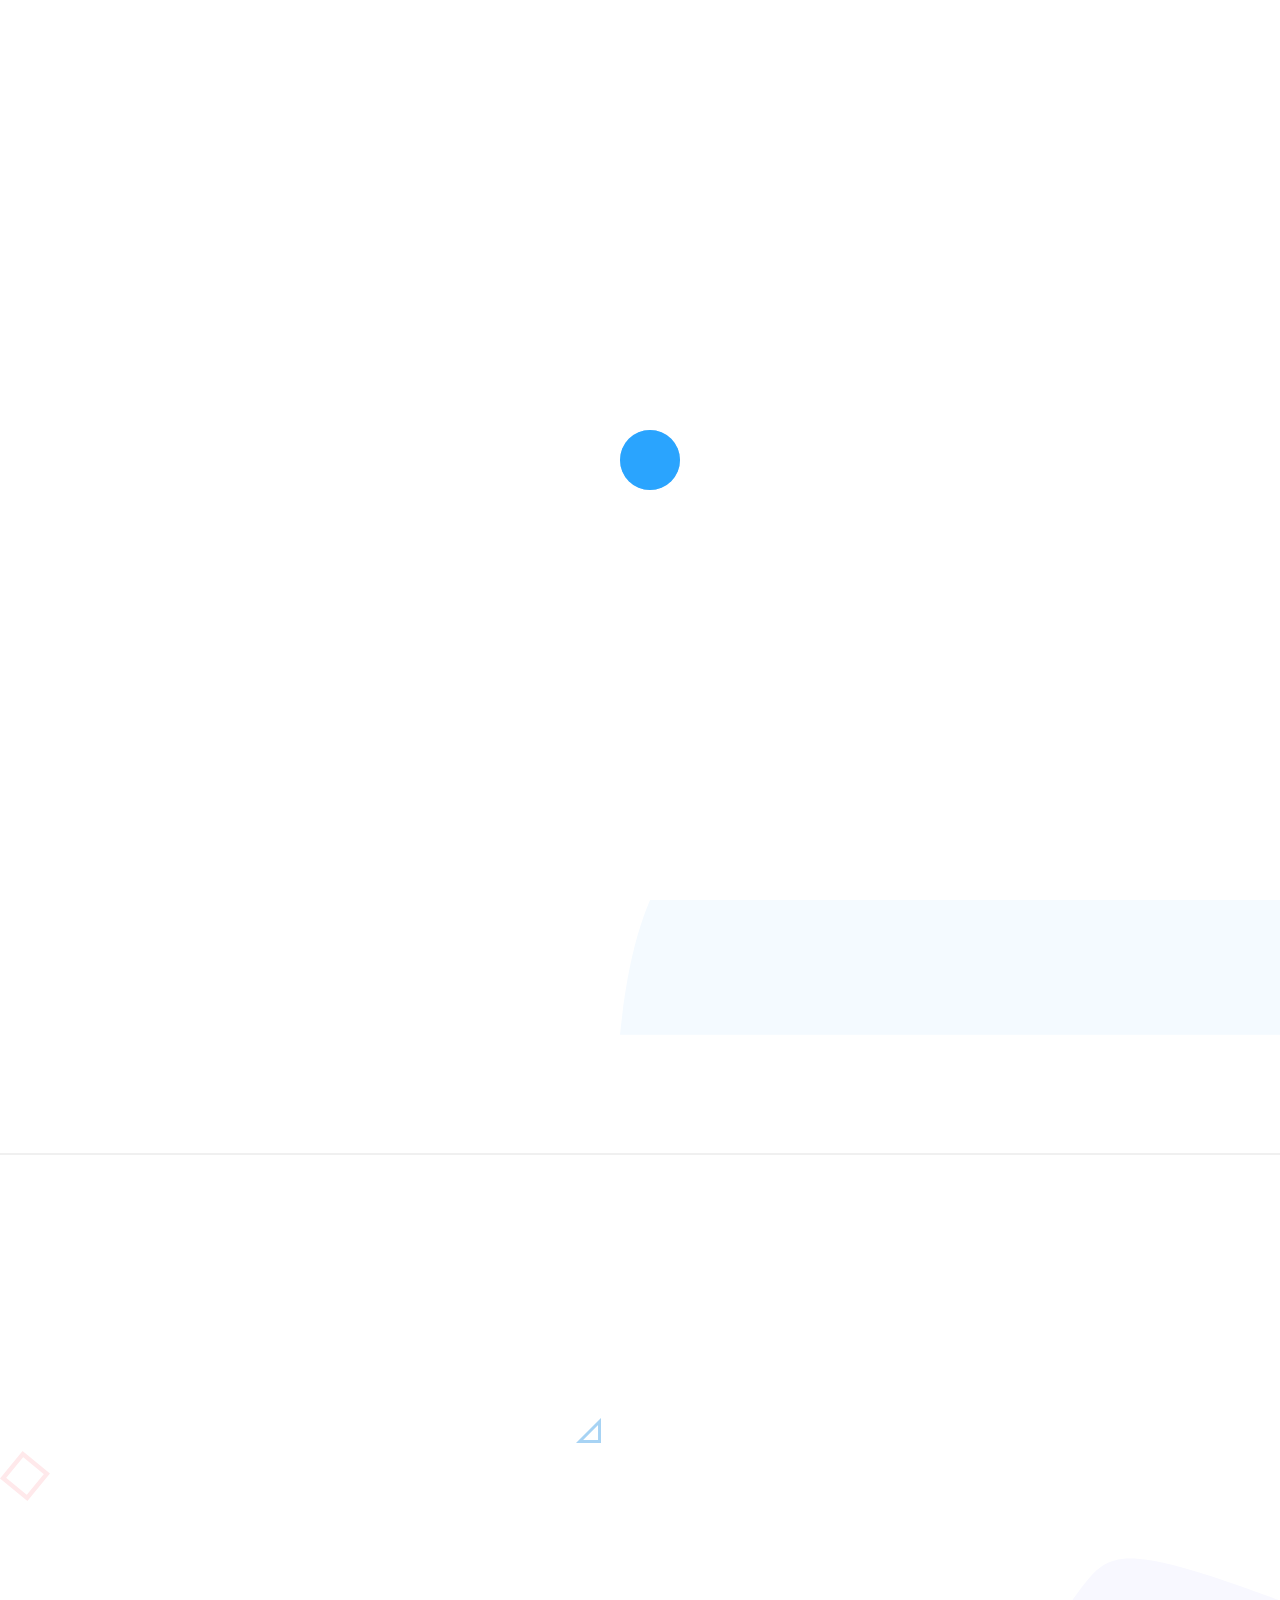
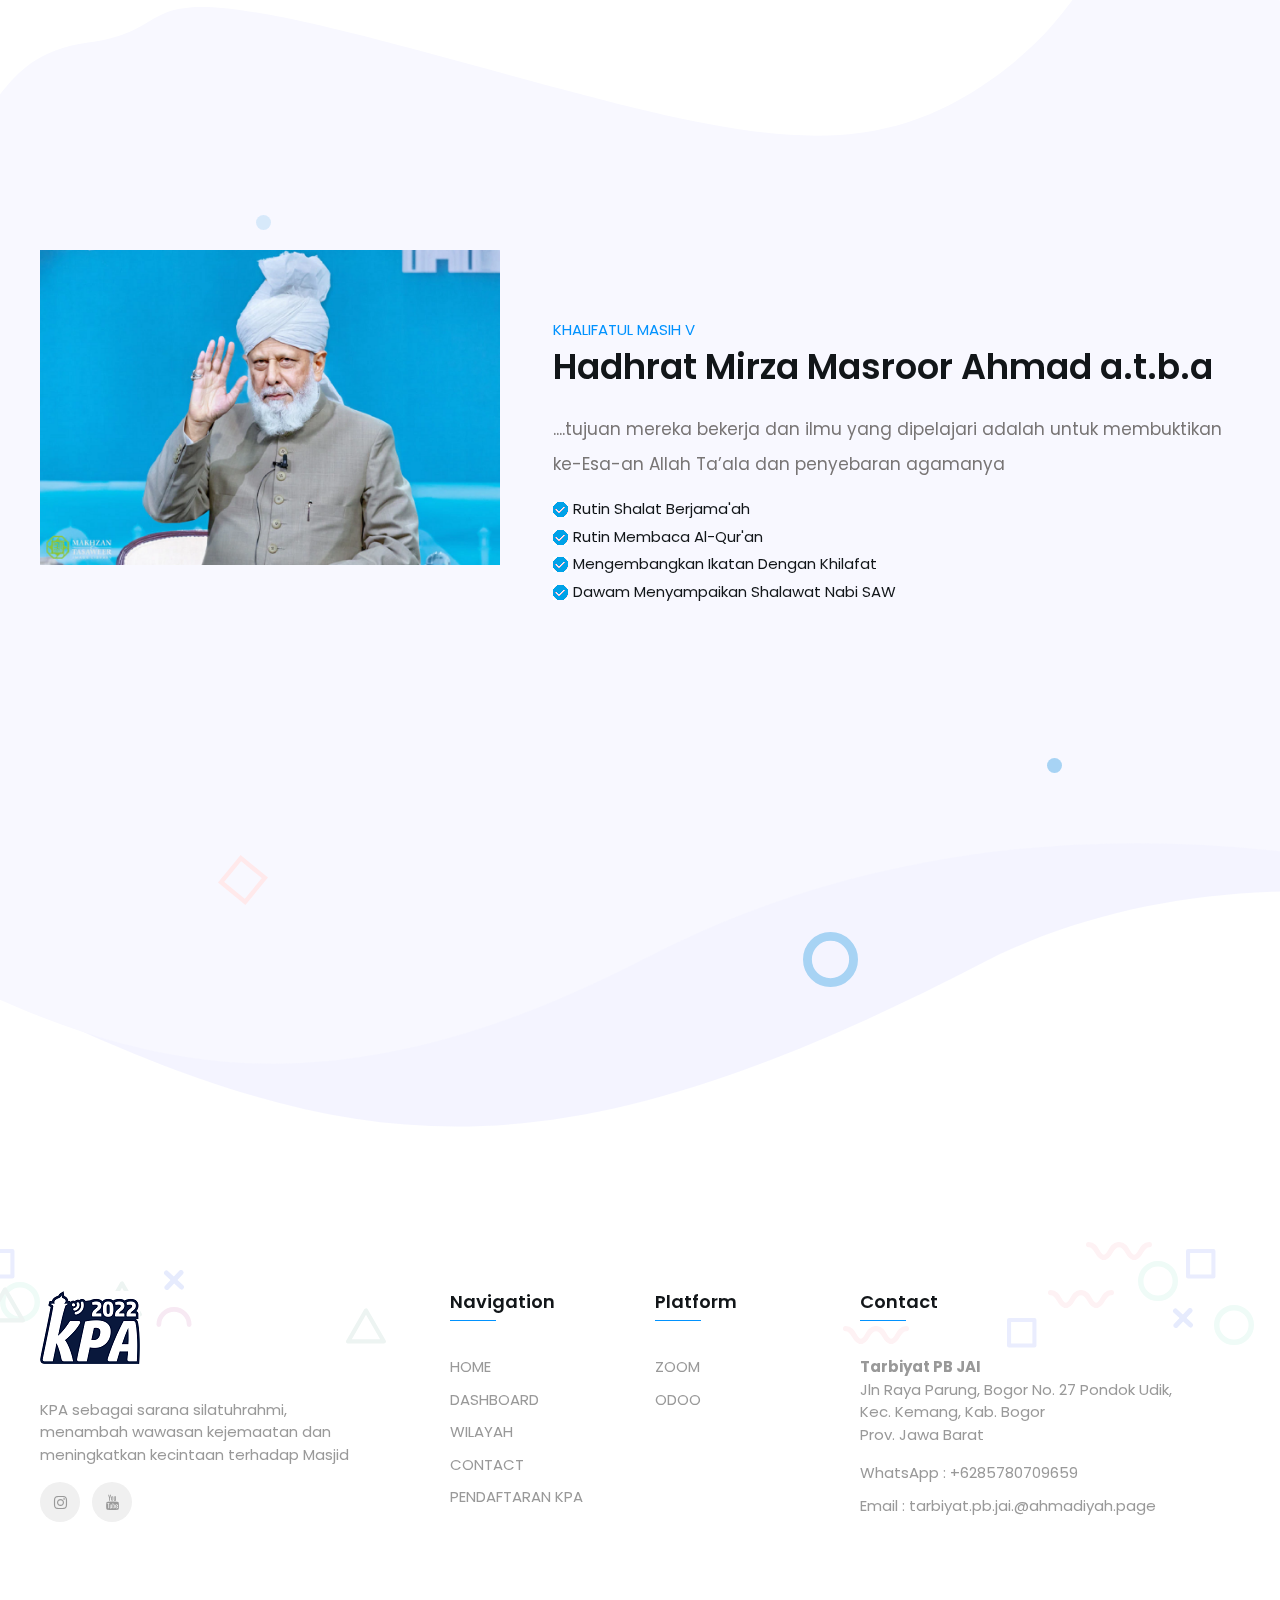
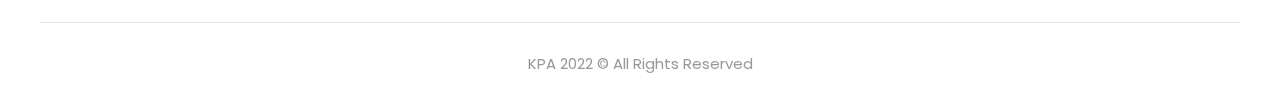
==== index.html @ ee8d492b "fixed icon" ====
<!DOCTYPE html>
<html lang="en">
  <head>
    <title>KPA 2022</title>
    <meta charset="utf-8" />
    <meta
      name="viewport"
      content="width=device-width, initial-scale=1, shrink-to-fit=no"
    />
    <meta name="description" content="" />
    <meta name="keywords" content="" />
    <meta name="author" content="" />
    <meta name="title" content="" />
    <link
      type="image/x-icon"
      href="images/logo kpa/Logo-bg-gelap.png"
      rel="icon"
    />

    <link rel="stylesheet" type="text/css" href="css/font-awesome.min.css" />
    <link rel="stylesheet" href="css/bootstrap.min.css" />
    <link rel="stylesheet" type="text/css" href="css/magnific-popup.css" />
    <link rel="stylesheet" type="text/css" href="css/animate.css" />
    <link rel="stylesheet" type="text/css" href="css/bizord.css" />
  </head>
  <body>
    <!-- Start preloader -->
    <div id="preloader">
      <div class="spinner" id="status">
        <div class="double-bounce1"></div>
        <div class="double-bounce2"></div>
      </div>
    </div>
    <!-- End preloader -->

    <!-- HEADER START -->
    <header class="navbar-info">
      <nav class="navbar navbar-expand-lg navbar-light navbar-me header">
        <div
          class="container-fluid"
          style="margin-left: 2em; margin-right: 2em"
        >
          <a class="navbar-brand" href="index.html"
            ><img src="images/logo kpa/Logo-bg-putih.png" alt="logo"
          /></a>
          <button
            class="navbar-toggler navbar-icon"
            type="button"
            data-toggle="collapse"
            data-target="#navbarNav"
            aria-controls="navbarNav"
            aria-expanded="false"
            aria-label="Toggle navigation"
          >
            <span class="navbar-toggler-icon"></span
            ><span class="navbar-toggler-icon"></span
            ><span class="navbar-toggler-icon"></span
            ><span class="navbar-toggler-icon"></span>
          </button>
          <div
            class="collapse navbar-collapse float-right pt-0 mt-0"
            id="navbarNav"
          >
            <ul class="nav navbar-nav ml-lg-auto mr-lg-0">
              <li class="page-scroll nav-item active">
                <a
                  class="nav-link active fadeinleftbig hidden delay1"
                  data-scroll
                  href="#banner-part"
                  >HOME</a
                >
              </li>
              <li class="nav-item">
                <a
                  class="nav-link fadeinleftbig hidden delay4"
                  href="lomba.html"
                  >DASHBOARD</a
                >
              </li>

              <li class="nav-item">
                <a
                  class="nav-link fadeinleftbig hidden delay3"
                  href="wilayah.html"
                  rel="noopener noreferrer"
                  >WILAYAH</a
                >
              </li>

              <li class="nav-item">
                <a
                  class="nav-link fadeinleftbig hidden delay4"
                  data-scroll
                  href="#footer"
                  >CONTACT</a
                >
              </li>

              <li class="nav-item">
                <a
                  href="https://lp.dcidn.com/kpa"
                  target="_blank"
                  rel="noopener noreferrer"
                  class="quote-btn animall fadeinleftbig"
                  data-effect="mfp-move-horizontal"
                  >DAFTAR KPA</a
                >
              </li>
            </ul>
          </div>
        </div>
      </nav>
    </header>
    <!-- <div class="quote-part mfp-hide" id="quote-popup">
      <div class="container">
        <div class="section-title">
          <span class="section-span">PENDAFTARAN</span>
          <h2 class="text-center head-two">
            Lets create something awesome together
          </h2>
          
        </div>
        <div class="row">
          <div class="col-lg-7">
            <form class="quote-form">
              <div class="row">
                <div class="col-md">
                  <input
                    type="text"
                    class="form-control"
                    placeholder="Name"
                    required
                  />
                </div>
                <div class="col-md">
                  <input
                    type="text"
                    class="form-control"
                    placeholder="Email"
                    required
                  />
                </div>
              </div>
              <div class="row">
                <div class="col-md">
                  <input
                    type="text"
                    class="form-control"
                    placeholder="Subject"
                    required
                  />
                </div>
              </div>
              <div class="form-group">
                <textarea
                  class="form-control"
                  placeholder="Message"
                  rows="4"
                  required
                ></textarea>
              </div>
              <button type="submit" class="quote-contact-btn">SEND</button>
              
            </form>
          </div>
          <div class="col-lg-5">
            <div class="contact-detail-grp position-r">
              <div class="contact-middle">
                <div class="contact-detail">
                  <h3 class="head-three">Give us a call</h3>
                  <a href="tel:+911234567890">+91 123 456 789</a>
                </div>
                <div class="contact-detail">
                  <h3 class="head-three">Send us an email</h3>
                  <a href="#">Hello@bezord.co</a>
                </div>
                <div class="contact-detail social-ac">
                  <h3 class="head-three">Follow us on</h3>
                  <a href="#"><i class="fa fa-facebook ml-0"></i></a>
                  <a href="#"><i class="fa fa-twitter"></i></a>
                  <a href="#"><i class="fa fa-instagram"></i></a>
                  <a href="#"><i class="fa fa-youtube mr-0"></i></a>
                </div>
              </div>
            </div>
          </div>
        </div>
      </div>
    </div> -->
    <!-- END HEADER-->
    <!-- MAIN START-->
    <main class="main">
      <div class="banner-part over-hidden" id="banner-part">
        <div class="banner-bg-left position-a inline">
          <svg
            class="icon-one"
            version="1.1"
            id="Layer_1"
            xmlns="http://www.w3.org/2000/svg"
            xmlns:xlink="http://www.w3.org/1999/xlink"
            x="0px"
            y="0px"
            viewBox="0 0 612 374.47"
            style="enable-background: new 0 0 612 374.47"
            xml:space="preserve"
          >
            <style type="text/css">
              .bl {
                fill-rule: evenodd;
                clip-rule: evenodd;
                fill: #f4faff;
              }
            </style>
            <path
              class="bl"
              d="M0,0v374.47c15.64-24.01,71.03-107.52,307.77-116.59C557.25,248.32,607.47,23.29,612,0H0z"
            />
          </svg>
        </div>
        <div class="banner-bg-right position-a inline">
          <svg
            version="1.1"
            id="Layer_2"
            xmlns="http://www.w3.org/2000/svg"
            xmlns:xlink="http://www.w3.org/1999/xlink"
            x="0px"
            y="0px"
            viewBox="0 -41.246 548 537.821"
            enable-background="new 0 -41.246 548 537.821"
            xml:space="preserve"
          >
            <path
              fill="#F4FAFF"
              d="M548,87.172L547.997-41c0,0-35.497-3-61.733,11.957C460.508-14.36,443.807,0.445,443.807,0.445
					c-5.521,3.332-23.672,30.155-28.238,44.176c-8.505,26.12-0.608,112.381-63.176,125.136c-62.57,12.756-111.775,11.542-133.036,50.42
					c-21.26,38.877-29.159,78.971-29.765,91.121c-0.608,12.149-73.502,9.719-113.598,41.307C36.629,383.621,10.148,399.414,0,496.575
					h548V87.172z"
            />
          </svg>
        </div>
        <div class="section-icons">
          <div class="shape">
            <svg
              class="banner-shape-one position-a inline shape-zoom"
              id="Layer_3"
              data-name="Layer 3"
              xmlns="http://www.w3.org/2000/svg"
              viewBox="0 0 62 62"
            >
              <defs>
                <style>
                  .cls-2 {
                    fill: none;
                    stroke: #a7d3f4;
                    stroke-miterlimit: 10;
                    stroke-width: 10px;
                    fill-rule: evenodd;
                  }
                </style>
              </defs>
              <path
                class="cls-2"
                d="M332,620a26,26,0,1,1-26,26A26,26,0,0,1,332,620Z"
                transform="translate(-301 -615)"
              />
            </svg>
          </div>
          <div class="shape">
            <svg
              class="banner-shape-two position-a inline shape-rotate"
              id="Layer_4"
              data-name="Layer 4"
              xmlns="http://www.w3.org/2000/svg"
              viewBox="0 0 33.83 33.83"
            >
              <defs>
                <style>
                  .cls-3 {
                    fill: #fff;
                    stroke: #a7d3f4;
                    stroke-miterlimit: 10;
                    stroke-width: 4px;
                    fill-rule: evenodd;
                  }
                </style>
              </defs>
              <title></title>
              <path
                class="cls-3"
                d="M895,191v27H868Z"
                transform="translate(-863.17 -186.17)"
              />
            </svg>
          </div>
          <div class="shape">
            <svg
              class="banner-shape-three position-a inline shape-rotate"
              id="Layer_5"
              data-name="Layer 5"
              xmlns="http://www.w3.org/2000/svg"
              viewBox="0 0 56.3 56.3"
            >
              <defs>
                <style>
                  .cls-4 {
                    fill: none;
                    stroke: #a7d3f4;
                    stroke-miterlimit: 10;
                    stroke-width: 5px;
                    fill-rule: evenodd;
                  }
                </style>
              </defs>
              <title>Kpa 2022</title>
              <path
                class="cls-4"
                d="M766.87,597.9l22.23-27,27,22.23-22.23,27Z"
                transform="translate(-763.35 -567.35)"
              />
            </svg>
          </div>
          <div class="shape">
            <svg
              class="banner-shape-four position-a inline rotate3d"
              id="Layer_6"
              data-name="Layer 6"
              xmlns="http://www.w3.org/2000/svg"
              viewBox="0 0 15 15"
            >
              <defs>
                <style>
                  .cls-5 {
                    fill: #a7d3f4;
                    fill-rule: evenodd;
                  }
                </style>
              </defs>
              <title></title>
              <path
                class="cls-5"
                d="M561.5,474a7.5,7.5,0,1,1-7.5,7.5A7.5,7.5,0,0,1,561.5,474Z"
                transform="translate(-554 -474)"
              />
            </svg>
          </div>
        </div>
        <div class="container">
          <div class="row">
            <div class="col-xs-12 col-lg-6 center-content order-2 order-lg-1">
              <div class="banner-content fadeInLeft hidden">
                <p class="banner-heading mb-0">KPA <span>2022</span></p>
                <h1 class="head-one">Selamat Datang</h1>
                <p class="banner-p">
                  KPA sebagai sarana silatuhrahmi, menambah wawasan kejemaatan
                  dan meningkatkan kecintaan terhadap Masjid
                </p>
                <a
                  href="https://learn.kpaonline.id/"
                  target="_blank"
                  rel="noopener noreferrer"
                  class="started-btn animall"
                  >MULAI BELAJAR</a
                >
                <a
                  href="https://docs.google.com/uc?export=download&id=1uJGhJQrY--lljL-UCRKB7dRN2s6oV6HZ"
                  target="_blank"
                  rel="noopener noreferrer"
                  class="started-btn animall"
                  >UNDUH GUIDE BOOK</a
                >
              </div>
            </div>
            <div
              class="col-xs-12 col-lg-6 img-box order-1 order-lg-2 fadeInRight hidden"
            >
              <div class="banner-image text-center">
                <img
                  src="images/banner-img.svg"
                  alt="banner-img"
                  class="position-r"
                />
              </div>
            </div>
          </div>
        </div>
      </div>
      <div class="brand-part">
        <div class="container">
          <div class="row">
            <div class="w-100">
              <div class="brand-slider fadeInDown hidden" id="brand-slider">
                <div class="item">
                  <img src="/images/Icon_Badan/_sitara_2.png" alt="brand-img" />
                </div>
                <div class="item">
                  <img src="images/Icon_Badan/anshar_2.png" alt="brand-img" />
                </div>
                <div class="item">
                  <img src="images/Icon_Badan/logo_LI_2.png" alt="brand-img" />
                </div>
                <div class="item">
                  <img
                    src="images/Icon_Badan/LOGO_MKAI_2.png"
                    alt="brand-img"
                  />
                </div>
                <div class="item">
                  <img
                    src="images/Icon_Badan/Minaratul_Masih_Logo_2.png"
                    alt="brand-img"
                  />
                </div>
              </div>
            </div>
          </div>
        </div>
      </div>
      <div
        class="our-services-part py-120 pt-0-md pb-60-md over-hidden"
        id="our-services-part"
      >
        <div class="our-services-part-inner bg-color-md">
          <div class="service-shape">
            <div class="shape">
              <svg
                class="service-shape-one position-a inline shape-fade"
                id="Layer_7"
                data-name="Layer 7"
                xmlns="http://www.w3.org/2000/svg"
                viewBox="0 0 33.83 33.83"
              >
                <defs>
                  <style>
                    .cls-6 {
                      fill: transparent;
                      stroke: #a7d3f4;
                      stroke-miterlimit: 10;
                      stroke-width: 4px;
                      fill-rule: evenodd;
                    }
                  </style>
                </defs>
                <title></title>
                <path
                  class="cls-6"
                  d="M895,191v27H868Z"
                  transform="translate(-863.17 -186.17)"
                />
              </svg>
            </div>
            <div class="shape">
              <svg
                class="service-shape-two position-a inline shape-rotate"
                id="Layer_8"
                data-name="Layer 8"
                xmlns="http://www.w3.org/2000/svg"
                viewBox="0 0 56.3 56.3"
              >
                <defs>
                  <style>
                    .cls-7 {
                      fill: none;
                      stroke: #a7d3f4;
                      stroke-miterlimit: 10;
                      stroke-width: 5px;
                      fill-rule: evenodd;
                    }
                  </style>
                </defs>
                <title></title>
                <path
                  class="cls-7"
                  d="M766.87,597.9l22.23-27,27,22.23-22.23,27Z"
                  transform="translate(-763.35 -567.35)"
                />
              </svg>
            </div>
            <div class="shape">
              <svg
                class="service-shape-three position-a inline rotate3d"
                id="Layer_9"
                data-name="Layer 9"
                xmlns="http://www.w3.org/2000/svg"
                viewBox="0 0 15 15"
              >
                <defs>
                  <style>
                    .cls-8 {
                      fill: #ffd3d8;
                      fill-rule: evenodd;
                    }
                  </style>
                </defs>
                <title></title>
                <path
                  class="cls-8"
                  d="M561.5,474a7.5,7.5,0,1,1-7.5,7.5A7.5,7.5,0,0,1,561.5,474Z"
                  transform="translate(-554 -474)"
                />
              </svg>
            </div>
            <div class="shape">
              <svg
                class="service-shape-four position-a inline shape-rotate"
                id="Layer_10"
                data-name="Layer 10"
                xmlns="http://www.w3.org/2000/svg"
                viewBox="0 0 56.3 56.3"
              >
                <defs>
                  <style>
                    .cls-7 {
                      fill: none;
                      stroke: #ffe9eb;
                      stroke-miterlimit: 10;
                      stroke-width: 5px;
                      fill-rule: evenodd;
                    }
                  </style>
                </defs>
                <title></title>
                <path
                  class="cls-7"
                  d="M766.87,597.9l22.23-27,27,22.23-22.23,27Z"
                  transform="translate(-763.35 -567.35)"
                />
              </svg>
            </div>
            <div class="shape">
              <svg
                class="service-shape-six position-a inline shape-zoom"
                id="Layer_11"
                data-name="Layer 11"
                xmlns="http://www.w3.org/2000/svg"
                viewBox="0 0 62 62"
              >
                <defs>
                  <style>
                    .cls-2 {
                      fill: none;
                      stroke: #a7d3f4;
                      stroke-miterlimit: 10;
                      stroke-width: 10px;
                      fill-rule: evenodd;
                    }
                  </style>
                </defs>
                <title></title>
                <path
                  class="cls-2"
                  d="M332,620a26,26,0,1,1-26,26A26,26,0,0,1,332,620Z"
                  transform="translate(-301 -615)"
                />
              </svg>
            </div>
            <div class="shape">
              <svg
                class="service-shape-seven position-a inline shape-zoom"
                id="Layer_12"
                data-name="Layer 12"
                xmlns="http://www.w3.org/2000/svg"
                viewBox="0 0 15 15"
              >
                <defs>
                  <style>
                    .cls-8 {
                      fill: #a7d3f4;
                      fill-rule: evenodd;
                    }
                  </style>
                </defs>
                <title></title>
                <path
                  class="cls-8"
                  d="M561.5,474a7.5,7.5,0,1,1-7.5,7.5A7.5,7.5,0,0,1,561.5,474Z"
                  transform="translate(-554 -474)"
                />
              </svg>
            </div>
          </div>
          <div class="container">
            <div class="section-title fadeIn hidden">
              <span class="section-span">KURIKULUM</span>
              <h2 class="head-two">KPA 2022</h2>
            </div>
            <div class="service-detail-grp">
              <div class="row">
                <div class="col-lg-4 col-sm-12 animall fadeInUp hidden delay1">
                  <div class="services-detail">
                    <img src="images/Icon Materi/Akhlak.png" alt="sevice-img" />
                    <h3 class="head-three">Akhlak</h3>
                    <!-- <p>Lorem ipsum dolor sit amet, consectetur</p> -->
                  </div>
                </div>
                <div class="col-lg-4 col-sm-12 animall fadeInUp hidden delay3">
                  <div class="services-detail">
                    <img
                      src="images/Icon Materi/Keilmuan.png"
                      alt="sevice-img"
                    />
                    <h3 class="head-three">Keilmuan</h3>
                    <!-- <p>Lorem ipsum dolor sit amet, consectetur</p> -->
                  </div>
                </div>
                <div class="col-lg-4 col-sm-12 animall fadeInUp hidden delay5">
                  <div class="services-detail">
                    <img src="images/Icon Materi/Nizam.png" alt="sevice-img" />
                    <h3 class="head-three">Nizam</h3>
                    <!-- <p>Lorem ipsum dolor sit amet, consectetur</p> -->
                  </div>
                </div>
                <div class="col-lg-4 col-sm-12 animall fadeInUp hidden delay7">
                  <div class="services-detail">
                    <img
                      src="images/Icon Materi/Pengorbanan.png"
                      alt="sevice-img"
                    />
                    <h3 class="head-three">Pengorbanan</h3>
                    <!-- <p>Lorem ipsum dolor sit amet, consectetur</p> -->
                  </div>
                </div>
                <div class="col-lg-4 col-sm-12 animall fadeInUp hidden delay7">
                  <div class="services-detail">
                    <img src="images/Icon Materi/Quran.png" alt="sevice-img" />
                    <h3 class="head-three">Al-Qur'an</h3>
                    <!-- <p>Lorem ipsum dolor sit amet, consectetur</p> -->
                  </div>
                </div>
                <div class="col-lg-4 col-sm-12 animall fadeInUp hidden delay7">
                  <div class="services-detail">
                    <img src="images/Icon Materi/Sholat.png" alt="sevice-img" />
                    <h3 class="head-three">Shalat</h3>
                    <!-- <p>Lorem ipsum dolor sit amet, consectetur</p> -->
                  </div>
                </div>
              </div>
            </div>
          </div>
        </div>
        <div class="container">
          <div class="row pt-100" id="about-part">
            <div class="col-xs-12 col-lg-5 position-r">
              <div class="aboutus-img-mainpart">
                <div class="aboutus-img">
                  <img
                    src="images/huzur.png"
                    alt="image-Hudhur-ATBA"
                    class="about-bg d-lg-block d-xl-block"
                  />
                </div>
                <div class="about-pink-shape fadeInDown hidden">
                  <svg
                    class="service-shape-five inline"
                    version="1.1"
                    id="Layer_13"
                    xmlns="http://www.w3.org/2000/svg"
                    xmlns:xlink="http://www.w3.org/1999/xlink"
                    x="0px"
                    y="0px"
                    viewBox="0 0 416.56 489.99"
                    style="enable-background: new 0 0 416.56 489.99"
                    xml:space="preserve"
                  >
                    <style type="text/css">
                      .ab2 {
                        fill-rule: evenodd;
                        clip-rule: evenodd;
                        fill: #a7d3f4;
                      }
                    </style>
                    <path
                      class="ab2"
                      d="M265.26,14.85c99.22,56.79,190.61,285.01,133.82,384.23c-56.79,99.22-195.65,115.01-294.87,58.22
								C4.99,400.5-29.41,274.03,27.38,174.81S166.04-41.94,265.26,14.85z"
                    />
                  </svg>
                </div>
              </div>
            </div>
            <div class="col-xs-12 col-lg-7 pt-85">
              <div class="section-title pb-3 text-left">
                <span class="section-span">KHALIFATUL MASIH V</span>
                <h2 class="head-two">Hadhrat Mirza Masroor Ahmad a.t.b.a</h2>
              </div>
              <div class="aboutus-detail">
                <p>
                  ....tujuan mereka bekerja dan ilmu yang dipelajari adalah
                  untuk membuktikan ke-Esa-an Allah Ta’ala dan penyebaran
                  agamanya
                </p>
                <ul>
                  <li>Rutin Shalat Berjama'ah</li>
                  <li>Rutin Membaca Al-Qur'an</li>
                  <li>Mengembangkan Ikatan Dengan Khilafat</li>
                  <li>Dawam Menyampaikan Shalawat Nabi SAW</li>
                </ul>
              </div>
            </div>
          </div>

          <div class="container">
            <div class="section-title fadeIn hidden" style="margin-top: 5rem">
              <span class="section-span info-span">KURIKULUM</span>
              <h2 class="head-two">KPA 2022</h2>
            </div>
            <div class="service-detail-grp">
              <div class="container">
                <div class="row">
                  <div
                    class="col-lg-4 col-md-6 pusat-info-txt animall fadeInUp hidden delay1"
                  >
                    <!-- <img src="images/Icon Materi/Akhlak.png" alt="sevice-img" />
                    <h3 class="head-three">Akhlak</h3> -->
                    <h5>Pendaftaran</h5>
                    <button
                      class="btn btn-primary"
                      style="border: none; margin-top: 2rem; width: 100%"
                    >
                      <a target="_blank" href="#" style="color: #fff !important"
                        >Peserta</a
                      >
                    </button>
                  </div>
                  <div
                    class="col-lg-4 col-md-6 pusat-info-txt animall fadeInUp hidden delay1"
                  >
                    <!-- <img src="images/Icon Materi/Akhlak.png" alt="sevice-img" />
                    <h3 class="head-three">Akhlak</h3> -->
                    <h5>Program & Resource</h5>
                    <button
                      class="btn btn-primary"
                      style="border: none; margin-top: 2rem; width: 100%"
                    >
                      <a target="_blank" href="#" style="color: #fff !important"
                        >Resources</a
                      >
                    </button>
                    <button
                      class="btn btn-primary"
                      style="border: none; margin-top: 1rem; width: 100%"
                    >
                      <a target="_blank" href="#" style="color: #fff !important"
                        >Petunjuk Umum</a
                      >
                    </button>
                    <button
                      class="btn btn-primary"
                      style="border: none; margin-top: 1rem; width: 100%"
                    >
                      <a target="_blank" href="#" style="color: #fff !important"
                        >Rundown Acara</a
                      >
                    </button>
                  </div>
                  <div
                    class="col-lg-4 col-md-6 pusat-info-txt animall fadeInUp hidden delay1"
                  >
                    <!-- <img src="images/Icon Materi/Akhlak.png" alt="sevice-img" />
                    <h3 class="head-three">Akhlak</h3> -->
                    <h5>Official</h5>
                    <button
                      class="btn btn-primary"
                      style="border: none; margin-top: 2rem; width: 100%"
                    >
                      <a target="_blank" href="#" style="color: #fff !important"
                        >Website</a
                      >
                    </button>
                    <button
                      class="btn btn-primary"
                      style="border: none; margin-top: 1rem; width: 100%"
                    >
                      <a target="_blank" href="#" style="color: #fff !important"
                        >YouTube</a
                      >
                    </button>

                    <button
                      class="btn btn-primary"
                      style="border: none; margin-top: 1rem; width: 100%"
                    >
                      <a target="_blank" href="#" style="color: #fff !important"
                        >Instagram</a
                      >
                    </button>
                  </div>
                </div>
              </div>
            </div>
          </div>
        </div>
      </div>
      <div
        class="pricing-plan-part bg-color-md position-r pb-150 over-hidden"
        id="price-part"
      >
        <div class="price-bg">
          <svg
            class="d-none-md price-plan-bg position-a inline"
            version="1.1"
            id="Layer_29"
            xmlns="http://www.w3.org/2000/svg"
            xmlns:xlink="http://www.w3.org/1999/xlink"
            x="0px"
            y="0px"
            viewBox="0 0 1053.94 1117.15"
            style="enable-background: new 0 0 1053.94 1117.15"
            xml:space="preserve"
          >
            <style type="text/css">
              .st0 {
                fill-rule: evenodd;
                clip-rule: evenodd;
                fill: #f7f7fb;
              }
            </style>
            <path
              class="st0"
              d="M532.59,330.22C476.18,251.01,139.35,8.79,0,0.24v1116.28c207.9,13.88,956.06-209.34,1042.38-260.28 C1139.37,799.01,595.58,418.65,532.59,330.22z"
            />
          </svg>
        </div>
        <div class="bg-shape">
          <svg
            class="price-shape1 position-a inline shape-rotate"
            version="1.1"
            id="Layer_30"
            xmlns="http://www.w3.org/2000/svg"
            xmlns:xlink="http://www.w3.org/1999/xlink"
            x="0px"
            y="0px"
            viewBox="0 0 36.65 36.65"
            style="enable-background: new 0 0 36.65 36.65"
            xml:space="preserve"
          >
            <style type="text/css">
              .p2 {
                fill: transparent;
                stroke: #eaedfe;
                stroke-width: 5;
                stroke-linecap: round;
                stroke-linejoin: round;
                stroke-miterlimit: 10;
              }
            </style>
            <rect x="2.5" y="2.5" class="p2" width="31" height="31" />
          </svg>
          <svg
            class="price-shape2 position-a inline"
            version="1.1"
            id="Layer_31"
            xmlns="http://www.w3.org/2000/svg"
            xmlns:xlink="http://www.w3.org/1999/xlink"
            x="0px"
            y="0px"
            viewBox="0 0 36.83 36.83"
            style="enable-background: new 0 0 36.83 36.83"
            xml:space="preserve"
          >
            <style type="text/css">
              .p3 {
                fill: none;
                stroke: #e9f4f7;
                stroke-width: 5;
                stroke-linecap: round;
                stroke-linejoin: round;
                stroke-miterlimit: 10;
              }
            </style>
            <path
              class="p3"
              d="M34.33,18.41c0,8.79-7.12,15.91-15.91,15.91S2.5,27.2,2.5,18.41C2.5,9.62,9.63,2.5,18.41,2.5S34.33,9.62,34.33,18.41z"
            />
          </svg>
          <svg
            class="price-shape3 position-a inline shape-fade"
            version="1.1"
            id="Layer_32"
            xmlns="http://www.w3.org/2000/svg"
            xmlns:xlink="http://www.w3.org/1999/xlink"
            x="0px"
            y="0px"
            viewBox="0 0 46.95 41.35"
            style="enable-background: new 0 0 46.95 41.35"
            xml:space="preserve"
          >
            <style type="text/css">
              .w5 {
                fill: none;
                stroke: #edf4f2;
                stroke-width: 5;
                stroke-linecap: round;
                stroke-linejoin: round;
                stroke-miterlimit: 10;
              }
            </style>
            <polygon
              class="w5"
              points="33.95,20.66 23.45,2.5 12.98,20.67 2.5,38.85 23.47,38.83 44.45,38.82 "
            />
          </svg>
          <svg
            class="price-shape4 position-a inline shape-fade"
            version="1.1"
            id="Layer_33"
            xmlns="http://www.w3.org/2000/svg"
            xmlns:xlink="http://www.w3.org/1999/xlink"
            x="0px"
            y="0px"
            viewBox="0 0 46.95 41.35"
            style="enable-background: new 0 0 46.95 41.35"
            xml:space="preserve"
          >
            <style type="text/css">
              .w5 {
                fill: none;
                stroke: #edf4f2;
                stroke-width: 5;
                stroke-linecap: round;
                stroke-linejoin: round;
                stroke-miterlimit: 10;
              }
            </style>
            <polygon
              class="w5"
              points="33.95,20.66 23.45,2.5 12.98,20.67 2.5,38.85 23.47,38.83 44.45,38.82 "
            />
          </svg>
          <svg
            class="price-shape5 position-a inline shape-rotate"
            version="1.1"
            id="Layer_34"
            xmlns="http://www.w3.org/2000/svg"
            xmlns:xlink="http://www.w3.org/1999/xlink"
            x="0px"
            y="0px"
            viewBox="0 0 36.68 20.91"
            style="enable-background: new 0 0 36.68 20.91"
            xml:space="preserve"
          >
            <style type="text/css">
              .w6 {
                fill: none;
                stroke: #f7e9f3;
                stroke-width: 5;
                stroke-linecap: round;
                stroke-linejoin: round;
                stroke-miterlimit: 10;
              }
            </style>
            <path
              class="w6"
              d="M2.5,18.41C2.5,9.62,9.59,2.5,18.34,2.5c8.75,0,15.84,7.12,15.84,15.91"
            />
          </svg>
          <svg
            class="price-shape6 position-a inline shape-rotate"
            version="1.1"
            id="Layer_35"
            xmlns="http://www.w3.org/2000/svg"
            xmlns:xlink="http://www.w3.org/1999/xlink"
            x="0px"
            y="0px"
            viewBox="0 0 20.25 20.25"
            style="enable-background: new 0 0 20.25 20.25"
            xml:space="preserve"
          >
            <style type="text/css">
              .w3 {
                fill: #ebf0fd;
                stroke: #e6ebfd;
                stroke-width: 5;
                stroke-linecap: round;
                stroke-linejoin: round;
                stroke-miterlimit: 10;
              }
            </style>
            <g>
              <line class="w3" x1="17.75" y1="17.28" x2="2.5" y2="2.97" />
              <line class="w3" x1="2.97" y1="17.75" x2="17.28" y2="2.5" />
            </g>
          </svg>
          <svg
            class="price-shape7 position-a inline shape-rotate"
            version="1.1"
            id="Layer_36"
            xmlns="http://www.w3.org/2000/svg"
            xmlns:xlink="http://www.w3.org/1999/xlink"
            x="0px"
            y="0px"
            viewBox="0 0 46.95 41.35"
            style="enable-background: new 0 0 46.95 41.35"
            xml:space="preserve"
          >
            <style type="text/css">
              .w5 {
                fill: none;
                stroke: #edf4f2;
                stroke-width: 5;
                stroke-linecap: round;
                stroke-linejoin: round;
                stroke-miterlimit: 10;
              }
            </style>
            <polygon
              class="w5"
              points="33.95,20.66 23.45,2.5 12.98,20.67 2.5,38.85 23.47,38.83 44.45,38.82 "
            />
          </svg>
          <svg
            class="price-shape8 position-a inline shape-fade"
            version="1.1"
            id="Layer_37"
            xmlns="http://www.w3.org/2000/svg"
            xmlns:xlink="http://www.w3.org/1999/xlink"
            x="0px"
            y="0px"
            viewBox="0 0 63.14 17.25"
            style="enable-background: new 0 0 63.14 17.25"
            xml:space="preserve"
          >
            <style type="text/css">
              .w4 {
                fill: none;
                stroke: #fef2f4;
                stroke-width: 5;
                stroke-linecap: round;
                stroke-linejoin: round;
                stroke-miterlimit: 10;
              }
            </style>
            <g>
              <path class="w4" d="M17.04,14.75C10.13,14.75,11.32,2.5,2.5,2.5" />
              <path
                class="w4"
                d="M46.11,14.75c-6.91,0-5.72-12.25-14.54-12.25"
              />
              <path class="w4" d="M17.04,14.75c6.91,0,5.72-12.25,14.54-12.25" />
              <path class="w4" d="M60.64,2.5" />
              <path class="w4" d="M46.11,14.75c6.91,0,5.72-12.25,14.54-12.25" />
            </g>
          </svg>
          <svg
            class="price-shape9 position-a inline shape-rotate"
            version="1.1"
            id="Layer_38"
            xmlns="http://www.w3.org/2000/svg"
            xmlns:xlink="http://www.w3.org/1999/xlink"
            x="0px"
            y="0px"
            viewBox="0 0 36.65 36.65"
            style="enable-background: new 0 0 36.65 36.65"
            xml:space="preserve"
          >
            <style type="text/css">
              .p2 {
                fill: transparent;
                stroke: #eaedfe;
                stroke-width: 5;
                stroke-linecap: round;
                stroke-linejoin: round;
                stroke-miterlimit: 10;
              }
            </style>
            <rect x="2.5" y="2.5" class="p2" width="31" height="31" />
          </svg>
          <svg
            class="price-shape10 position-a inline shape-fade"
            version="1.1"
            id="Layer_39"
            xmlns="http://www.w3.org/2000/svg"
            xmlns:xlink="http://www.w3.org/1999/xlink"
            x="0px"
            y="0px"
            viewBox="0 0 63.14 17.25"
            style="enable-background: new 0 0 63.14 17.25"
            xml:space="preserve"
          >
            <style type="text/css">
              .w4 {
                fill: none;
                stroke: #fef2f4;
                stroke-width: 5;
                stroke-linecap: round;
                stroke-linejoin: round;
                stroke-miterlimit: 10;
              }
            </style>
            <g>
              <path class="w4" d="M17.04,14.75C10.13,14.75,11.32,2.5,2.5,2.5" />
              <path
                class="w4"
                d="M46.11,14.75c-6.91,0-5.72-12.25-14.54-12.25"
              />
              <path class="w4" d="M17.04,14.75c6.91,0,5.72-12.25,14.54-12.25" />
              <path class="w4" d="M60.64,2.5" />
              <path class="w4" d="M46.11,14.75c6.91,0,5.72-12.25,14.54-12.25" />
            </g>
          </svg>
          <svg
            class="price-shape11 position-a inline shape-zoom"
            version="1.1"
            id="Layer_40"
            xmlns="http://www.w3.org/2000/svg"
            xmlns:xlink="http://www.w3.org/1999/xlink"
            x="0px"
            y="0px"
            viewBox="0 0 36.83 36.83"
            style="enable-background: new 0 0 36.83 36.83"
            xml:space="preserve"
          >
            <style type="text/css">
              .p3 {
                fill: none;
                stroke: #effbf7;
                stroke-width: 5;
                stroke-linecap: round;
                stroke-linejoin: round;
                stroke-miterlimit: 10;
              }
            </style>
            <path
              class="p3"
              d="M34.33,18.41c0,8.79-7.12,15.91-15.91,15.91S2.5,27.2,2.5,18.41C2.5,9.62,9.63,2.5,18.41,2.5S34.33,9.62,34.33,18.41z"
            />
          </svg>
          <svg
            class="price-shape12 position-a inline shape-fade"
            version="1.1"
            id="Layer_41"
            xmlns="http://www.w3.org/2000/svg"
            xmlns:xlink="http://www.w3.org/1999/xlink"
            x="0px"
            y="0px"
            viewBox="0 0 63.14 17.25"
            style="enable-background: new 0 0 63.14 17.25"
            xml:space="preserve"
          >
            <style type="text/css">
              .w4 {
                fill: none;
                stroke: #fef2f4;
                stroke-width: 5;
                stroke-linecap: round;
                stroke-linejoin: round;
                stroke-miterlimit: 10;
              }
            </style>
            <g>
              <path class="w4" d="M17.04,14.75C10.13,14.75,11.32,2.5,2.5,2.5" />
              <path
                class="w4"
                d="M46.11,14.75c-6.91,0-5.72-12.25-14.54-12.25"
              />
              <path class="w4" d="M17.04,14.75c6.91,0,5.72-12.25,14.54-12.25" />
              <path class="w4" d="M60.64,2.5" />
              <path class="w4" d="M46.11,14.75c6.91,0,5.72-12.25,14.54-12.25" />
            </g>
          </svg>
          <svg
            class="price-shape13 position-a inline shape-rotate"
            version="1.1"
            id="Layer_42"
            xmlns="http://www.w3.org/2000/svg"
            xmlns:xlink="http://www.w3.org/1999/xlink"
            x="0px"
            y="0px"
            viewBox="0 0 36.65 36.65"
            style="enable-background: new 0 0 36.65 36.65"
            xml:space="preserve"
          >
            <style type="text/css">
              .p2 {
                fill: transparent;
                stroke: #eaedfe;
                stroke-width: 5;
                stroke-linecap: round;
                stroke-linejoin: round;
                stroke-miterlimit: 10;
              }
            </style>
            <rect x="2.5" y="2.5" class="p2" width="31" height="31" />
          </svg>
          <svg
            class="price-shape14 position-a inline shape-rotate"
            version="1.1"
            id="Layer_43"
            xmlns="http://www.w3.org/2000/svg"
            xmlns:xlink="http://www.w3.org/1999/xlink"
            x="0px"
            y="0px"
            viewBox="0 0 20.25 20.25"
            style="enable-background: new 0 0 20.25 20.25"
            xml:space="preserve"
          >
            <style type="text/css">
              .w3 {
                fill: #ebf0fd;
                stroke: #e6ebfd;
                stroke-width: 5;
                stroke-linecap: round;
                stroke-linejoin: round;
                stroke-miterlimit: 10;
              }
            </style>
            <g>
              <line class="w3" x1="17.75" y1="17.28" x2="2.5" y2="2.97" />
              <line class="w3" x1="2.97" y1="17.75" x2="17.28" y2="2.5" />
            </g>
          </svg>
          <svg
            class="price-shape15 position-a inline shape-zoom"
            version="1.1"
            id="Layer_44"
            xmlns="http://www.w3.org/2000/svg"
            xmlns:xlink="http://www.w3.org/1999/xlink"
            x="0px"
            y="0px"
            viewBox="0 0 36.83 36.83"
            style="enable-background: new 0 0 36.83 36.83"
            xml:space="preserve"
          >
            <style type="text/css">
              .p3 {
                fill: none;
                stroke: #effbf7;
                stroke-width: 5;
                stroke-linecap: round;
                stroke-linejoin: round;
                stroke-miterlimit: 10;
              }
            </style>
            <path
              class="p3"
              d="M34.33,18.41c0,8.79-7.12,15.91-15.91,15.91S2.5,27.2,2.5,18.41C2.5,9.62,9.63,2.5,18.41,2.5S34.33,9.62,34.33,18.41z"
            />
          </svg>
        </div>
        <!-- <div class="section-title fadeIn hidden pt-100 pt-0-md">
          <span class="section-span">SADR</span>
          <h2 class="head-two">BADAN BADAN</h2>
        </div>
        <div class="container">
          <div class="col-lg-12">
            <div class="row" id="about-part">
              <div class="col-lg-6 col-lg-6">
                <div class="item">
                  <div class="news-img img-box">
                    <img src="images/what-we-img.png" alt="news-img" />
                    <h5 style="text-align: center; margin-top: 10px">
                      Gunawan Wardi
                    </h5>
                  </div>
                </div>
              </div>
              <div class="col-lg-6 col-lg-6">
                <div class="item">
                  <div class="news-img img-box">
                    <img
                      src="images/Foto Sadr Badan/Pak_MKAI.png"
                      alt="news-img"
                    />
                    <h5 style="text-align: center; margin-top: 10px">
                      Mubarak Ahmad Kamil
                    </h5>
                  </div>
                </div>
              </div>
            </div>
          </div>
        </div> -->
      </div>

      <!-- <div class="news-part position-r pt-60-md" id="news-part">
        <div class="news-shape">
          <svg
            class="d-none-md news-bg-shape position-a inline fadeInUp hidden"
            version="1.1"
            id="Layer_45"
            xmlns="http://www.w3.org/2000/svg"
            xmlns:xlink="http://www.w3.org/1999/xlink"
            x="0px"
            y="0px"
            viewBox="0 0 564.38 544.13"
            style="enable-background: new 0 0 564.38 544.13"
            xml:space="preserve"
          >
            <style type="text/css">
              .n1 {
                fill-rule: evenodd;
                clip-rule: evenodd;
                fill: #f7f7fe;
              }
            </style>
            <path
              class="n1"
              d="M14.55,51.87c72.93-120.65,414.13-1.15,514.7,59.73c100.57,60.88-39.41,144.69-112.34,265.34s-54.27,208.2-154.84,147.32C161.49,463.38-58.38,172.52,14.55,51.87z"
            />
          </svg>
        </div>
        <div class="container">
          <div class="row">
            <div class="col-xs-12 col-lg-5">
              <div class="section-title text-left">
                <span class="section-span">LATEST NEWS</span>
                <h2 class="head-two">Today We bring News</h2>
                <p class="news-p">
                  Lorem ipsum dolor sit amet, consectetuer adipiscing elit, sed
                  diam nonummy nibh euismod Lorem ipsum Lorem ipsum dolor sit
                  amet, hendrerit omittantur mel, es vidit eu lorem animal
                  iracundia. Ius te altera essent incorrupte.
                </p>
                <a href="blog.html" class="all-blog-link"
                  >View All Blogs <i class="fa fa-angle-double-right"></i
                ></a>
              </div>
            </div>
            <div class="col-xs-12 col-lg-7 pb-0-md">
              <div class="news-slider" id="news-slider">
                <div class="item">
                  <div class="news-img img-box">
                    <a href="blog-detail.html"
                      ><img src="images/news-img1.jpg" alt="news-img"
                    /></a>
                  </div>
                  <div class="news-data">
                    <p class="name-date">
                      John Doe&nbsp;&nbsp;&nbsp;&nbsp;|&nbsp;&nbsp;&nbsp;28 Oct
                      2019
                    </p>
                    <a href="blog-detail.html"
                      ><h3 class="head-three">
                        Expenses as material br insisted building
                      </h3></a
                    >
                    <a href="blog-detail.html">Read More</a>
                  </div>
                </div>
                <div class="item">
                  <div class="news-img img-box">
                    <a href="blog-detail.html"
                      ><img src="images/news-img2.jpg" alt="news-img"
                    /></a>
                  </div>
                  <div class="news-data">
                    <p class="name-date">
                      John Doe&nbsp;&nbsp;&nbsp;&nbsp;|&nbsp;&nbsp;&nbsp;20 Oct
                      2019
                    </p>
                    <a href="blog-detail.html"
                      ><h3 class="head-three">
                        Aenean varius purus mauris, et tristique nibh
                      </h3></a
                    >
                    <a href="blog-detail.html">Read More</a>
                  </div>
                </div>
              </div>
            </div>
          </div>
        </div>
      </div> -->
      <!-- <div class="contactus-part bg-color-md pt-100" id="contact-part">
        <div class="section-title">
          <span class="section-span">CONTACT US</span>
          <h2 class="head-two">Lets create something awesome together</h2>
        </div>
        <div class="container">
          <div class="row">
            <div class="col-12 col-md-6">
              <div class="img-box">
                <img
                  src="images/contact-img.svg"
                  class="contanim"
                  alt="contact-img"
                />
              </div>
            </div>
            <div class="col-12 col-md-6">
              <div class="form-detail">
                <form>
                  <div class="row">
                    <div class="col-xs-12 col-md">
                      <input
                        type="text"
                        class="form-control"
                        placeholder="Name"
                        required
                      />
                    </div>
                    <div class="col-xs-12 col-md">
                      <input
                        type="text"
                        class="form-control"
                        placeholder="Email"
                        required
                      />
                    </div>
                  </div>
                  <div class="form-group">
                    <input
                      type="text"
                      class="form-control"
                      placeholder="Subject"
                      required
                    />
                  </div>
                  <div class="form-group">
                    <textarea
                      class="form-control"
                      rows="4"
                      placeholder="Message"
                      required
                    ></textarea>
                  </div>
                  <button type="submit" class="send">SEND</button>
                </form>
              </div>
            </div>
          </div>
        </div>
      </div> -->
      <footer id="footer" class="footer-part">
        <div class="container pb-100 pb-60-md">
          <div class="row">
            <div class="col-12 col-md-4">
              <a href="index.html"
                ><img src="images/logo kpa/Logo-bg-putih.png" alt="logo"
              /></a>
              <p class="footer-p">
                KPA sebagai sarana silatuhrahmi, menambah wawasan kejemaatan dan
                meningkatkan kecintaan terhadap Masjid
              </p>
              <div class="social-media">
                <!-- <a href="#"><i class="fa fa-facebook"></i></a>
                <a href="#"><i class="fa fa-twitter"></i></a> -->
                <a href="https://www.instagram.com/kpa.jai/"
                  ><i class="fa fa-instagram"></i
                ></a>
                <a
                  href="https://www.youtube.com/channel/UC2GbYnwF-g5nO6mSSais_Ig"
                  ><i class="fa fa-youtube"></i
                ></a>
              </div>
            </div>
            <div class="col-12 col-md-2">
              <h3 class="head-three">Navigation</h3>
              <div class="head-line"></div>
              <ul class="footer-menu">
                <li><a href="#banner-part" data-scroll="">HOME</a></li>

                <li>
                  <a href="#" target="_blank" rel="noopener noreferrer"
                    >DASHBOARD</a
                  >
                </li>

                <li>
                  <a
                    href="wilayah.html"
                    target="_blank"
                    rel="noopener noreferrer"
                    >WILAYAH</a
                  >
                </li>

                <li><a href="#footer">CONTACT</a></li>

                <li>
                  <a href="https://lp.dcidn.com/kpa" rel="noopener noreferrer"
                    >PENDAFTARAN KPA</a
                  >
                </li>
              </ul>
            </div>
            <div class="col-12 col-md-2">
              <h3 class="head-three">Platform</h3>
              <div class="head-line"></div>
              <ul class="footer-menu">
                <li><a href="#">ZOOM</a></li>
                <li><a href="#">ODOO</a></li>
              </ul>
            </div>
            <div class="col-12 col-md-4">
              <h3 class="head-three">Contact</h3>
              <div class="head-line"></div>
              <p class="footer-p">
                <b>Tarbiyat PB JAI</b><br />Jln Raya Parung, Bogor No. 27 Pondok
                Udik, Kec. Kemang, Kab. Bogor<br />
                Prov. Jawa Barat
              </p>
              <ul class="footer-menu">
                <li>
                  WhatsApp :<a href="wa.me/6285780709659"> +6285780709659</a>
                </li>
                <li>
                  Email :<a href="mail.to/tarbiyat.pb.jai.@ahmadiyah.page">
                    tarbiyat.pb.jai.@ahmadiyah.page</a
                  >
                </li>
              </ul>
            </div>
          </div>
        </div>
        <div class="bottom-footer">
          <div class="container">
            <div class="row">
              <div class="col-12">
                <div class="w-100">
                  <p class="mb-0">
                    <a href="index.html" target="_blank" title="TemplatesCoder"
                      >KPA 2022</a
                    >
                    &copy; All Rights Reserved
                  </p>
                </div>
              </div>
            </div>
          </div>
        </div>
      </footer>
    </main>
    <!-- END MAIN-->
    <script src="js/jquery.min.js"></script>
    <script src="js/popper.min.js"></script>
    <script src="js/bootstrap.min.js"></script>
    <script src="js/jquery.magnific-popup.min.js"></script>
    <script src="js/owl.carousel.min.js"></script>
    <script src="js/viewportchecker.js"></script>
    <script src="js/custom.js"></script>
    <script>
      jQuery(document).ready(function () {
        jQuery(
          ".fadeIn,.bounceInLeft,.lightSpeedIn,.bounceInUp,.bounceInDown,.bounceInRight,.rotateInUpLeft,.zoomIn,.rubberBand,.rollIn,.rollOut,.zoomInDown,.fadeInDownBig,.fadeInUpBig,.fadeInLeftBig,.fadeInRightBig,.fadeInLeft,.fadeInRight,.fadeInDown,.flipInX,.rotateInDownRight,.rotateInDownLeft,.float_left_right_two,.fadeInUp,.flash,.fadeinleftbig,.slideInUp"
        )
          .addClass("hidden")
          .viewportChecker({
            classToAdd: "visible animated",
            offset: 50,
          });
      });
    </script>
    <script>
      $(".nav-link").on("click", function (e) {
        $("a.nav-link").removeClass("active");
        $(this).addClass("active");
        if ($(window).width() < 991) {
          $(".navbar-toggler").click();
        }
      });
    </script>
  </body>
</html>
---- css/bizord.css ----
@charset "utf-8";
/*CSS Document*/
/* Table of Contents
   - - - - - - - - -
	* Basic Style
		- zoom
		- preloader
	* Header 
	* Banner part
	* Our Services Part
	* About-us Part
	* Testimonial Part
	* What-We Part
	* Progressbar
	* Pricing Plan Part
	* News Part
	* Contactus Part
	* Footer Part
	* Breadcrumb
	* Pagination
	* Blog Page
    * Blog Detail Page
   - - - - - - - - -
*/

/*Basic Style Start*/
@import url('https://fonts.googleapis.com/css?family=Poppins:400,500,600,700,800,900&display=swap');

* {outline: none !important;padding: 0;margin: 0;}
a,a > *,input,button,.animall{transition: all 0.4s ease 0s; -webkit-transition: all 0.4s ease 0s;-moz-transition: all 0.4s ease 0s;-ms-transition: all 0.4s ease 0s;-o-transition: all 0.4s ease 0s;}
body{font-family: 'Poppins',sans-serif;font-size: 15px;overflow-x: hidden;}
a{text-decoration: none!important;}
a:hover{color:#0192FE!important;}
img {max-width: 100%;}
.container{max-width: 1200px!important;}
.d-ib100{display: inline-block;width: 100%;}
.inline{display: inline-block;}
.img-box img{max-width: 100%;}
.centered{text-align: center;}
.position-r{position: relative;}
.position-a{position: absolute;}
.paddingtb{padding: 100px 0;}
.over-hidden{overflow: hidden!important;}
.visible{opacity: 1;}
.animated.fadeIn{-webkit-animation-name: fadeIn;-moz-animation-name: fadeIn;-o-animation-name: fadeIn;animation-name: fadeIn;}
.hidden {visibility: hidden;}

/*zoom*/
.zoom{display: block; overflow: hidden; position: relative;}
.zoom img{transition: all 0.3s;-moz-transition: all 0.3s;-webkit-transition: all 0.3s;-o-transition: all 0.3s;}
.zoom:hover img{-moz-transform: scale(1.1);-webkit-transform: scale(1.1);-o-transform: scale(1.1);-ms-transform: scale(1.1);transform: scale(1.1);}
/*End*/

/*Button hover*/
.banner-part .banner-content .started-btn:hover{transition: .5s;color: #0192FE!important;}
.contactus-part .form-detail .send:hover,.banner-part .banner-content .started-btn:hover,.header .quote-btn:hover{box-shadow: 0px 10px 26px -7px rgba(0,0,0,0.25);color: #fff!important;-ms-transform: translateY(-2px);transform: translateY(-2px);}
/*End hover*/

/* colour btn pusat info */
.btn-blue {
	color: #0192FE;
}
/* end btn pusat info */

/* pusat info txt*/
@media (max-width: 992px) {
	.pusat-info-txt h5 {
		margin-top: 2.5rem;
	}
	.info-span{
		margin-top: 1.5rem;
	}
	
}

/* end pusat info txt*/

/*preloader*/
#preloader {
    position: fixed;
    top: 0;
    left: 0;
    width: 100%;
    height: 100%;
    background-color: 
    #fff;
    z-index: 9999;
}

.spinner {
    height: 50px;
    left: 50%;
    margin-left: -20px;
    margin-top: -20px;
    position: relative;
    top: 50%;
    width: 50px;
}

.spinner .double-bounce1, .spinner .double-bounce2 {
    width: 120%;
    height: 120%;
    border-radius: 50%;
	-moz-border-radius: 50%;
	-webkit-border-radius: 50%;
	-o-border-radius: 50%;
    background-color: #0192FE;
    opacity: .6;
    position: absolute;
    top: 0;
    left: 0;
    -webkit-animation: bounce 2s infinite ease-in-out;
    animation: bounce 2s infinite ease-in-out;
}
.spinner .double-bounce2 {
    -webkit-animation-delay: -1s;
    animation-delay: -1s;
}

@-webkit-keyframes bounce {
  0%,100% {
    -webkit-transform: scale(0);
  }
  50% {
    -webkit-transform: scale(1);
  }
}
@keyframes bounce {
  0%,100% {
    transform: scale(0);
    -webkit-transform: scale(0);
  }
  50% {
    transform: scale(1);
    -webkit-transform: scale(1);
  }
}
/*End*/

/*Basic Style End*/

/*Header Section*/
.navbar-info{width: 100%;z-index: 999;position: absolute;}
.navbar-info.header-fixed {position: fixed;top:0;width: 100%;}
.header-fixed .navbar-me {background-color:#fff !important;padding: 20px 0px;margin-bottom: 5px;z-index:888;box-shadow: 0px 5px 16px -3px rgba(0,0,0,0.10);}
.header-right-menu{padding: 5px 15px !important;}
.navbar .navbar-brand{transition: unset; -webkit-transition:unset;-moz-transition: unset;-ms-transition: unset;-o-transition: unset;}
.navbar-me{
	padding:50px 0px 0;
	background-color: transparent;
	top: 0px;
	border: unset;
	border-radius: 0px;
	-moz-border-radius: 0px;
	-webkit-border-radius: 0px;
	-o-border-radius: 0px;
	transition: all 1s;
}
.navbar-collapse{text-align: center;border-top-width: 0px;padding-top: 10px;margin-top: 5px;}
.navbar-default .navbar-toggle:focus, .navbar-default .navbar-toggle:hover{background-color: transparent;}
.menu-collapsed-button{margin: 20px 15px 10px 15px!important;}
.header .navbar-nav .nav-item .nav-link{font-size: 16px;padding: 0px 26px;text-shadow: 0 0 0 #121619, 0 45px 0 #0192FE!important;overflow: hidden;transition: all .4s ease!important;color: transparent!important;}
.header .navbar-nav .nav-item .nav-link.active,.header .navbar-nav .nav-item .nav-link:hover{text-shadow: 0 -45px 0 #111, 0 0 0 #0192FE!important;}
.header .navbar-nav{margin-right: 40px;}
.header .quote-btn{
	color: #fff;
	padding: 14px 22px 12px;
	border-radius: 5px;
	-moz-border-radius: 5px;
	-webkit-border-radius: 5px;
	-o-border-radius: 5px;
	font-size: 16px;
	border: 1px solid transparent!important;
	position: relative;
	z-index: 1;
	overflow: hidden;
	background-color: #0192FE;
	margin-left: 48px;
}
/*End Header*/

/*Banner part*/
.banner-part{position: relative;padding-top:100px;background-repeat: no-repeat;padding-bottom: 150px;height: 115vh;}
.section-icons{position: absolute;left: 0;right: 0;top: 0;bottom: 0;}
.banner-part .banner-bg-left{left: -283px;top: -50px;width: 615px;height: 370px;}
.banner-part .banner-bg-right{right: -270px;bottom: 0;width: 930px;}
.banner-part .section-icons .banner-shape-one{left: 2%;bottom: 15%;width: 55px;height: 55px;}
.banner-part .section-icons .banner-shape-two{right: 0;left:-110px;top: 28%;margin:0 auto;width: 30px;height: 25px;}
.banner-part .section-icons .banner-shape-three{left: 36%;bottom: 25%;width: 50px;height: 50px;}
.banner-part .section-icons .banner-shape-four{left: 20%;bottom: 42%;width: 20px;height: 20px;}
.banner-part .banner-content{position: relative;padding-top: 130px;}
.banner-part .banner-image{padding-top: 80px;}
.banner-part .banner-content .banner-heading{font-size: 30px;color:#121619;font-style: normal;font-weight: bold;}	
.banner-part .banner-content .banner-heading span{color: #0192FE;}
.banner-part .banner-content .head-one{font-size: 58px;font-weight: 700;color:#121619;letter-spacing: -3px;}
.banner-part .banner-content .banner-p{color: #121619;margin-bottom: 30px;}
.banner-part .banner-content .started-btn{
	color: #fff;
	padding: 14px 24px 12px;
	border-radius: 5px;
	-moz-border-radius: 5px;
	-webkit-border-radius: 5px;
	-o-border-radius: 5px;
	font-size: 16px;
	display: inline-block;
	border: 1px solid transparent!important;
	position: relative;
	z-index: 1;
	overflow: hidden;
	background-color:#0192FE;
}
.banner-image img{
	animation: MoveUpDown 2s linear infinite;
    display: inline-block;
    max-width: 530px;
}
@keyframes MoveUpDown{0%,100%{top:0}50%{top:10px}}
/*End Banner Part*/

/*Brand part*/
.brand-part{height: 100px;display: flex;align-items: center;background-color:#fff;border-bottom: 2px solid #f0f0f0;}
.brand-part .col-xs-12{overflow: hidden;}
.brand-part .brand-slider .owl-stage-outer{position: relative;overflow: hidden;}
.brand-part .brand-slider .item {text-align: center;}
.brand-part .brand-slider .owl-nav{display: none;}
.brand-part .brand-slider .owl-item{float: left;}	
.brand-part .brand-img img{-webkit-filter: grayscale(100%);filter: grayscale(100%);
	-webkit-transition: all 0.3s;
	transition: all 0.3s;
	opacity: 0.7;}
.brand-part .brand-img img:hover{filter: grayscale(0%);opacity: 1;}
/*End Brand Part*/

/*Mask Image White Bg*/
.mask-img{mask-image: url(../images/about-white-bg.svg);-webkit-mask-image: url(../images/about-white-bg.svg);mask-mode: alpha;-webkit-mask-mode: alpha;mask-repeat: no-repeat;-webkit-mask-repeat: no-repeat;mask-size: 100%;-webkit-mask-size: 100%;mask-position: center;-webkit-mask-position: center;background-color: #fff;}
/*End Mask Image Bg*/

/*Our Services Part*/
.our-services-part{position:relative;background:url(../images/service-bg-img.svg)no-repeat;background-size:auto 76%;font-family:'Poppins',sans-serif;background-position:center bottom;}
.bg-grey{background-color: #a7d3f4;}
.pt-120{padding-top: 120px;}
.py-120{padding: 100px 0 140px;}
.our-services-part .service-shape .service-shape-one{top:16%;left: -8%;right:0;margin:0 auto;width: 25px;height: 25px;}
.our-services-part .service-shape .service-shape-two{left:0%;top: 18%;margin:0 auto;width: 50px;height: 50px;}
.our-services-part .service-shape .service-shape-three{left: 20%;bottom: 59%;width: 15px;height: 15px;}
.our-services-part .service-shape .service-shape-four{left:17%;bottom: 18%;margin:0 auto;width: 50px;height: 50px;}
.our-services-part .service-shape .service-shape-five{left: 11%;bottom: -22%;width: 337px;height: 569px;z-index: 88;width: 100%;}
.our-services-part .service-shape .service-shape-six{right: 33%;bottom: 13%;width: 55px;height: 55px;display: inline-block;}
.our-services-part .service-shape .service-shape-seven{right: 17%;bottom: 26%;width: 15px;height: 15px;}
.section-title{font-family: 'Poppins', sans-serif;text-align: center;padding-bottom: 80px;}
.section-title .section-span{font-size: 15px;color:#0192FE;}
.section-title .head-two{font-size: 35px;font-weight: 600;color: #121619;margin-top: 5px;}
.our-services-part .service-detail-grp{margin: 0 auto; max-width: 1500px;}
.our-services-part .services-detail{
	text-align: center;
	background-color: #fff;
	padding: 23px 20px;
	box-shadow: 0px 0px 22px -4px rgba(0,0,0,0.15);
	z-index: 99;/* width: 210px; */
	transition: all 0.3s ease 0s;
	-moz-transition: all 0.3s ease 0s;
	-webkit-transition: all 0.3s ease 0s;
	-o-transition: all 0.3s ease 0s;
}
.our-services-part .services-detail .head-three{color: #121619;font-size: 16px;font-weight: 600;margin: 18px 0 15px;}
.our-services-part .services-detail .head-threee{color: #121619;font-size: 26px;font-weight: 600;margin: 18px 0 15px;}
.our-services-part .services-detail p{color:#999999;margin-bottom: 0;}
.service-detail-grp .services-detail:hover{transform: translateY(-20px);}
/*End Services Part*/

/*About-us Part*/
.pt-100{padding-top: 100px;}
.pt-85{padding-top: 85px;}
.pb-100{padding-bottom: 100px;}
.aboutus-img-mainpart {
	position: relative;
	display: inline-block;
}
.aboutus-img{z-index: 20;position: relative;padding-top: 16px;}
.about-bg{width: 460px;}
.our-services-part .about-pink-shape {
	position: absolute;
	top: 0px;
	width: 360px;
	height: 403px;
	max-width: 77%;
	left: 0;
}
.our-services-part .about-pink-shape > svg {max-width: 100%;}
.our-services-part .aboutus-detail p{color:rgb(120, 117, 117);line-height: 35px; font-size: 17px;}
.our-services-part .aboutus-detail ul{list-style: none;}
.our-services-part .aboutus-detail ul li:before{
	background-image:url(../images/list-icon.png);
	background-repeat: no-repeat;
	content:'';
	display: inline-block;
	left: 0;
	height: 15px;
	width: 15px;
	position: absolute;
    top: 4px;
}
.our-services-part .aboutus-detail ul li{color: #121619;/* font-size: 18px; */margin-bottom: 5px;position: relative;padding-left: 20px;}
/*End About-us Part*/

/*Testimonial Part*/
.testimonial-inner {
	max-width: 585px;
	margin: 0 auto;
}
.testimonial-part ul li a.active:after {
	content: '';
	width: 90px;
	height: 90px;
	border: 10px solid #fb4567;
	border-radius: 50%;
	-moz-border-radius: 50%;
	-webkit-border-radius: 50%;
	-o-border-radius: 50%;
	position: absolute;
	top: 15px;
	left: 15px;
	animation: pulsate infinite 1.25s;
}
@-webkit-keyframes pulsate {
  0% {
    -webkit-transform: scale(1, 1);
    opacity: 0.5;
  }
  100% {
    -webkit-transform: scale(1.2, 1.2);
    opacity: 0;
  }
}
.testimonial-part{font-family: 'Poppins', sans-serif;padding-top: 100px;}
.testimonial-part img {max-width: 100%;}
.testimonial-part .client-msg{color: #121619; font-size: 16px;padding-top: 15px;}
.testimonial-part .client-name{font-size: 18px;color: #fb4567;font-weight: 600;font-style: italic; margin-bottom: 0;}
.testimonial-part .client-name span{font-size: 12px;font-weight: 400;}
.testimonial-part ul li a img{
	height: 80px;
	width: 80px;
	border-radius: 50%;
	-moz-border-radius: 50%;
	-webkit-border-radius: 50%;
	-o-border-radius: 50%;
	border: 4px solid #fb4567;
}
.testimonial-part ul li a.testi-img1{left: 0;top: 0;}
.testimonial-part ul li a.testi-img2{right: 6%;bottom: 10%;}
.testimonial-part ul li a.testi-img3{left: 40%;margin: auto;top:22%;}
.testimonial-part ul li a.testi-img4{bottom: 0%;left:17%;margin:auto;}
.testimonial-part ul li a.testi-img5{right: 10px;top: -23px;}
.testimonial-part ul li a {
    padding: 20px;
    display: block;
    position: absolute;
    z-index: 2;
}
.testimonial-part ul li a.active .imgborder{border:4px solid #fb4567;}
.nav-tabs{border:0px solid #fff!important;}
.testimonial-part .client-detail-grp .client-detail{display: none;}
.testimonial-part .client-detail-grp .client-detail.active{display: block;}
/*End Testimonial Part*/

/*What-We Part*/
.what-we-part .whatwe-pink-shape{position: absolute;left:21px;top: -27px;width: 423px;height: 500px;}
/* .what-we-part .section-title .head-two{line-height: 50px;margin-top: 0;} */
.what-p{margin-top: 25px;color:#999;line-height: 25px;}
.site-performance {
    margin-bottom: 65px;
}
.whatwe-bg-img{z-index: 2;position: relative;}
.whatwe-bg-img img{max-width: 100%;}
.what-we-part .whatwe-shape .shape-one{position: absolute;left: 20%;bottom: 42%;width: 20px;height: 20px;display: inline-block;}
.what-we-part .whatwe-shape{right: 0;left: 0;top: 0;bottom: 0;}
.what-we-part .inner-shape1{width: 30px;height: 30px;left: -13px;top:50px;}
.what-we-part .inner-shape2{width: 40px;height: 40px;left: 0px;top:300px;}
.what-we-part .inner-shape3{width: 20px;height: 20px;left:15%;top:32%;}
.what-we-part .inner-shape4{width: 66px;height: 20px;left:10%;top:44%;}
.what-we-part .inner-shape5{width: 40px;height: 40px;left:3%;bottom:100px;}
.what-we-part .inner-shape6{width: 40px;height: 20px;left:3%;bottom:0px;}
.what-we-part .inner-shape7{width: 40px;height: 20px;left:23%;top:120px;}
.what-we-part .inner-shape8{width: 66px;height: 20px;left:40%;top:120px;}
.what-we-part .inner-shape9{width: 40px;height: 40px;left:44%;top:170px;}
.what-we-part .inner-shape10{width: 66px;height: 20px;left:42%;bottom:13%;}
.what-we-part .inner-shape11{width: 30px;height: 30px;left:53%;bottom:22%;}
.what-we-part .inner-shape12{width: 40px;height: 40px;right:0%;top:9%;}
.what-we-part .inner-shape13{width: 20px;height: 20px;right:5%;bottom:20%;}
.what-we-part .inner-shape14{width: 40px;height: 40px;right:0%;bottom:5%;}
.dot-bg{position: absolute;top: 40px;left: 15%;}
/*End What-We Part*/

/*Progressbar*/
svg.radial-progress{height: auto;max-width: 100px;transform: rotate(-90deg);width: 100%;}
ul{list-style: none;}
.site-performance .row{margin-left: -10px;margin-right: -10px;}
.what-we-part .site-performance ul li{float:left;margin:10px 0;text-align: center;padding: 0 10px;max-width: 33.33%;}
svg.radial-progress circle{fill: rgba(0,0,0,0);stroke:#fb4567;stroke-width:8px;stroke-dashoffset: 219.91148575129;}
svg.radial-progress.green circle{stroke: #67de80;}
svg.radial-progress.green text{fill:#67de80;}
svg.radial-progress.orange circle{stroke: #fb6a2f;}
svg.radial-progress.orange text{fill:#fb6a2f;}
svg.radial-progress circle.incomplete{opacity: 0.5;}
svg.radial-progress text{font-size: 18px;text-anchor: middle;font-weight: 700;font-family: 'Poppins', sans-serif;fill:#db4567;}
svg.radial-progress text.prdata{font-size:10px;font-weight: 400;fill:#111;}
svg.radial-progress circle.complete{stroke-dasharray:219.91148575129;}
/*End Progressbar*/

/*Pricing Plan Part*/
.pb-150{padding-bottom: 150px;}
.zi-2{z-index: 2;}
.pricing-plan-part .plan-detail{background-color: #fff;text-align: center;font-family: 'Poppins', sans-serif;padding: 50px;
border-radius: 5px;
-moz-border-radius: 5px;
-webkit-border-radius: 5px;
-o-border-radius: 5px;
box-shadow: 0px 6px 42px -10px rgba(0,0,0,0.10);position: relative;}
.pricing-plan-part .plan-detail:hover{box-shadow: 0px 0px 39px -9px rgba(0,0,0,0.15);transform: scale(1.1);transition: 0.9s;}
.pricing-plan-part .plan-detail.active{box-shadow: 0px 0px 39px -9px rgba(0,0,0,0.15);transform: scale(1.1);transition: 0.9s;}
.pricing-plan-part .plan-detail.active:hover{transform: scale(1.2);transition: 0.9s;}
.pricing-plan-part .plan-detail:hover .heading-three{color:#0192FE;}
.pricing-plan-part .plan-detail .plan-heading{color:#121619;font-weight: 500;margin-bottom: 8px;display: inline-block;}
.pricing-plan-part .plan-detail .heading-three{font-size: 40px;color:#081841;font-weight: 700;}
.pricing-plan-part .plan-detail .plan-list{list-style: none;margin: 20px 0 30px;}
.pricing-plan-part .plan-detail .plan-list li{color: #121619;font-weight: 500;padding: 10px 0;}
.pricing-plan-part .plan-detail .purchase-btn{padding: 13px 32px;font-size:16px;color: #fff;background-color:#081841;
	border-radius: 5px;
	-moz-border-radius: 5px;
	-webkit-border-radius: 5px;
	-o-border-radius: 5px;
	display: inline-block;}
.pricing-plan-part .plan-detail:hover .purchase-btn{background-color:#0192FE;color:#fff!important;}
.pricing-plan-part .price-plan-bg{left: -364px;top: -76px;width: 951px;height: 1100px;}
.price-shape1{height: 30px;width: 30px;left: -15px;top: 32%;}
.price-shape2{width: 40px;height: 40px;left: 0px;top:54%;}
.price-shape3{width: 40px;height: 40px;left: -15px;bottom:17%;}
.price-shape4{width: 40px;height: 40px;left: 8%;bottom:21%;}
.price-shape5{width: 40px;height: 20px;left:12%;bottom:16%;}
.price-shape6{width: 40px;height: 20px;left:12%;top:46%;}
.price-shape7{width: 40px;height: 40px;left: 27%;bottom:3%;}
.price-shape8{width: 66px;height: 20px;right:10%;top:27%;}
.price-shape9{height: 30px;width: 30px;right: 5%;top: 32%;}
.price-shape10{width: 66px;height: 20px;right:13%;bottom:28%;}
.price-shape11{width: 40px;height: 40px;right: 8%;bottom:33%;}
.price-shape12{width: 66px;height: 20px;right:29%;bottom:4%;}
.price-shape13{height: 30px;width: 30px;right:19%;bottom:2%;}
.price-shape14{width: 40px;height: 20px;right:6%;bottom:15%;}
.price-shape15{width: 40px;height: 40px;right: 2%;bottom:4%;}
/*End Pricing Plan Part*/

/*News Part*/
#news-part .section-title {
    padding-bottom: 0;
    position: absolute;
    top: 50%;
    transform: translateY(-50%) !important;
    padding-right: 15px;
}
.news-part{padding: 80px 0 200px;}
.news-part .news-bg-shape{width: 564px;height: 544px;right: 4%;top: 2%;}
.news-part .head-two{margin-bottom: 15px;margin-top: 0;}
.news-part .news-p{color:#999;line-height: 25px;}
.news-part .news-img img{width: 100%;}
.news-part .news-data{font-family: 'Poppins', sans-serif;padding: 30px;background-color: #fff;}
.news-part .news-data .name-date{color:#999999;margin-bottom: 3px;}
.news-part .news-data .head-three{font-size:18px;color:#121619;line-height: 24px;font-weight: 600;overflow: hidden;text-overflow: ellipsis;white-space: nowrap;}
.news-part .news-data a{color:#999999;}
.news-part .news-slider .owl-stage-outer .owl-item .item .news-data .head-three:hover{color: #0192FE;}
.news-part .col-xs-12{overflow: hidden; padding: 15px;}
.news-part .news-slider .owl-stage-outer{position: relative;overflow: visible;}
.news-part .news-slider .owl-nav{display: none;}
.news-part .news-slider .owl-item{float: left;opacity: 0;transition: opacity 500ms;box-shadow: 0px 0px 21px -3px rgba(0,0,0,0.15);}/*box-shadow: 0px 0px 35px -18px rgba(0,0,0,0.45)*/
.news-part .news-slider .owl-item.active{opacity: 1;}
/*End News Part*/

/*Contactus Part*/
#contact-part .img-box {text-align: center;}
#contact-part .img-box .contanim {max-width: 500px}
.pt-85{padding-top: 85px;}
.contactus-part{background-color: #f8f8ff;border-radius: 100% / 27%;border-bottom-left-radius: 0;border-bottom-right-radius: 0;padding-bottom: 100px;}
.contactus-part .form-detail .form-control{height: 50px;border:1px solid #e9e9e9;font-family: 'Poppins', sans-serif;color: #999;padding-left: 15px;}
.contactus-part .form-detail textarea.form-control{height: unset;padding-top: 15px;padding-left: 15px;}
.contactus-part .form-detail .form-control:focus{box-shadow: none;}
.contactus-part .form-detail .form-control::placeholder{color:#999;font-size: 14px;}
.contactus-part .form-detail .col-md{margin-bottom: 30px;}
.contactus-part .form-detail .form-group{margin-bottom: 30px;}
.contactus-part .form-detail .send{color:#fff;font-size: 16px;
	border-radius: 5px;
	-moz-border-radius: 5px;
	-webkit-border-radius: 5px;
	-o-border-radius: 5px;
	padding: 13px 45px 11px;display: inline-block;border: 1px solid transparent!important;position: relative;z-index: 1;overflow: hidden;background-color:#fb4567;}
/*End Contactus*/

/*Footer Part*/
@media (min-width : 1200px){
	.footer-part{
		margin-top: -10rem;
	}
}
.footer-part{padding-top: 100px;font-family: 'Poppins', sans-serif;}
.pb-80{padding-bottom: 80px;}
.footer-part .head-line{width: 46px;height: 1px;background-color:#0192FE;margin-bottom: 35px;}
.footer-part .footer-p{color:#999;margin-top: 35px; padding-right: 50px;}
.footer-part .head-three{font-size: 18px;color:#121619;font-weight: 600;}
.footer-part .footer-menu{list-style: none; margin-bottom: 0;}
.footer-part .footer-menu li{color: #999;padding-bottom: 10px;}
.footer-part .footer-menu li a{color:#999;}
.footer-part .footer-menu li:last-child{padding-bottom: 0;}
.footer-part .social-media a{height: 40px;width: 40px;background-color: #f0f0f0;padding: 10px;
	border-radius: 50%;
	-moz-border-radius: 50%;
	-webkit-border-radius: 50%;
	-o-border-radius: 50%;
	display: inline-block;text-align: center;margin-right:8px;}
.footer-part .social-media a:last-child{margin-right: 0;}
.footer-part .social-media a:hover{background-color: #0192FE;}
.footer-part .bottom-footer p{padding:30px 0;width: 100%;text-align: center;color: #999;}
.footer-part .bottom-footer p a{color: #999999;font-weight: 400;}
.footer-part .bottom-footer p a:hover{color: #0192FE!important;}
.footer-part .bottom-footer .container{border-top:1px solid #e8e8e8;}
.footer-part .social-media a .fa{color:#999999;}
.footer-part .social-media a:hover .fa{color: #fff;}
/*End Footer Part*/

/*Breadcrumb*/
.breadcrumb{padding:0;background-color:transparent;margin:0;text-align:center;display: unset;}
.breadcrumb li{color:#fff;font-size:16px;display: inline-block; position: relative; padding-right: 14px;}
.breadcrumb li:last-child{margin-right: 0;padding-right: 0;}
.breadcrumb li a{color:#fff;}
.breadcrumb li a:hover{color: #111!important;text-decoration: none;}
.breadcrumb li:after{content:'/';position:absolute; right: 1px; top: 0px; bottom: 0; margin: auto 0; font-size: 16px; color: #fff;}
.breadcrumb li:last-child:after{content:' ';}
/*End Breadcrumb*/

/*Pagination*/
.page-number{margin-top: 15px;}
.pagination .page-item{display: inline-block;}
.page-number .pagination{margin-bottom: 0;display: inline-block;width: 100%;}
.page-number .pagination .page-link{background-color: #fff;color:#999;margin: 0 5px;
	border-radius:0px;
	-moz-border-radius: 0px;
	-webkit-border-radius: 0px;
	-o-border-radius: 0px;
	font-size: 16px;padding-top: 13px;height: 45px;width: 45px;text-align: center;}
.page-number .pagination .page-item.prev .page-link{background: url(../images/left-icon.png)no-repeat;background-color: #fff;padding: 21px 21px;margin-bottom: -16px;background-position: center;}
.page-number .pagination .page-item.prev .page-link:hover{background: url(../images/left-hover-icon.png)no-repeat;background-color: #fff;padding: 21px 21px;margin-bottom: -16px;background-position: center;background-color: #fb4567;}
.page-number .pagination .page-item.next .page-link{background: url(../images/right-icon.png)no-repeat;background-color: #fff;padding: 21px 21px;margin-bottom: -16px;background-position: center;}
.page-number .pagination .page-item.next .page-link:hover{background: url(../images/right-hover-icon.png)no-repeat;background-color: #fff;padding: 21px 21px;margin-bottom: -16px;background-position: center;background-color: #fb4567;}
.page-number .pagination .page-link.active,.page-number .pagination .page-link:hover{background-color:#fb4567;color:#fff!important;}
.page-item:first-child .page-link,.page-item:last-child .page-link{
	border-radius:0px !important;
	-moz-border-radius: 0px !important;
	-webkit-border-radius: 0px !important;
	-o-border-radius: 0px !important;
}
.page-number .pagination .page-link:focus{box-shadow: none;}
/*End Pagination*/



/*====== Start Responsive Part ======*/
@media(min-width:1601px){
.banner-part .banner-bg-left{left: 0px;top:-70px;}
.banner-part .banner-bg-right{right: 0px;/* top: 0; */}
.banner-part{height: 92vh;}
.news-part .news-bg-shape{width: 564px;height: 544px;right: 17%;top: 1%;}
.pricing-plan-part .price-plan-bg{left: 0;top: 0;}
.testimonial-part .tab-content{padding-top: 30px;}
.what-we-part .inner-shape12{right: 13%;top: 4%;}
.what-we-part .inner-shape13{right: 16%;bottom: 25%;}
.what-we-part .inner-shape14{right: 9%;}
.pricing-plan-part .price-plan-bg{height: 100%;left: -120px;}
.price-shape7{left: 23%;bottom: 13%;}
.banner-part .banner-content{padding-top: 180px;}
.banner-part .banner-image{padding-top: 130px;}
.our-services-part .service-shape .service-shape-six{bottom: 16%;}
.our-services-part .service-shape .service-shape-three{left: 29%;bottom: 58%;}
}

@media (min-width: 1401px) and (max-width: 1600px){
.banner-part .banner-bg-right{right: 0px;}
.banner-part .banner-bg-left{left: -100px;top:-70px;}
.news-part .news-bg-shape{right: 8%;top: 0;}
.pricing-plan-part .price-plan-bg{left: -107px;top: -129px;}
.pt-150{padding-top: 150px;}
.banner-part{height: 93vh;}
}

@media (min-width: 1230px){
	.container {
		padding-left: 0;
		padding-right: 0;
	}
}

@media (max-width: 992px) {
	.service-detail-grp {
		margin-top: 10px;
	}
}

@media (min-width:992px) {
	#price-part .section-title {
		margin-bottom: 24px;
	}
}

@media (min-width:992px) and (max-width: 1200px){

.header .navbar-nav .nav-item .nav-link{padding: 18px 16px;}
.header .navbar-nav{margin-right: 20px;}
.banner-part .banner-bg-right{right: 0;}
.banner-part .banner-content .started-btn,{padding:10px 15px 7;font-size: 14px;}
.header .quote-btn{display: inline-block;}
.banner-part .banner-content .banner-heading{font-size: 24px;}
.banner-part .banner-content .head-one{font-size: 44px;letter-spacing: 0;}
.banner-part .banner-content .banner-p{font-size: 13px;margin-bottom: 20px;}
.navbar-me{padding-top: 20px;}
.banner-part .section-icons .banner-shape-four{bottom: 38%;}
.banner-part .section-icons .banner-shape-two{left: -200px;}
.news-part .news-bg-shape{top: 4%;}
.pricing-plan-part .row{padding: 0 15px;}
.testimonial-part .nav-tabs li a .testi-img1{left: 20px;}
.banner-part{height: auto; padding-bottom: 100px;}
.banner-part .banner-content{padding-top: 170px;}
.what-we-part .section-title {padding-top: 50px;}
.news-part{padding-bottom: 100px;}
.pricing-plan-part .section-title{padding-bottom: 50px;}
.price-shape14,.price-shape15{display: none;}
.price-shape12{right: unset;left: 0;right: 0;margin: auto;}
.our-services-part .about-pink-shape{width: 310px;}
.what-we-part .whatwe-pink-shape{width: 390px;}
.about-bg{width: 380px;}
.pt-85{padding-top: 55px;}
.page-number{margin-top: 20px;}
.blog-part .sidebar .sidebar-category .tags-grp .tag{padding: 6px 10px;}
.navbar.header.inner{background-color: #fff;padding: 17px 0px;}
.navbar.header.inner .nav .nav-item:last-child{display: flex;align-items: center;}
}

@media (max-width: 991px){
	.d-none-md {display: none;}
	.bg-color-md {background: #f8f8ff; padding-top: 60px; padding-bottom: 60px;}
	.pt-0-md {padding-top: 0 !important;}
	.pb-0-md {padding-bottom: 0 !important;}
	.pt-60-md {padding-top: 60px !important;}
	.pb-60-md {padding-bottom: 60px !important;}
	
	.news-part .col-xs-12 {overflow: visible;}
	.our-services-part {background: none;}
	.our-services-part .aboutus-detail ul {margin-bottom: 0;}
	.section-title .head-two {margin-bottom: 0;}
	.news-part .news-p {margin-top: 20px;}
	.navbar-expand-lg > .container {padding-left: 15px; padding-right: 15px;}
	.mob-menu{height: 468px;position: relative;}
	.navbar-toggler{border:none;padding-right: 0;}
	.navbar-light .navbar-toggler.navbar-icon.open{ position:absolute;right: 15px;z-index: 2;}
	.navbar-light .navbar-toggler{
		z-index: 1;
		margin-top: 14px;
		-webkit-transition: none;
		-moz-transition: none;
		-o-transition: none;
		transition: none;
	}
	.navbar-collapse{
		background-color: #0192FE;
		background: #0192FE;width: 100%;height: 100vh;position: fixed;top: 0;left: 0;
		transition: all 0.1s ease !important;
		overflow: auto;
		z-index: 1;
	}
	.navbar-me, .header-fixed .navbar-me {padding:15px 0;}
	.navbar-icon.open .navbar-toggler-icon{background: #fff;}
	.navbar-toggler-icon{height: 30px;width: 30px;}
	.header .navbar-nav{margin-right: 0;top: 50%;transform: translateY(-50%);position: absolute;left: 0;right: 0;}
	.navbar-nav .nav-item .nav-link{padding: 10px 0 7px!important;font-size: 12px!important;color:#fff!important;}
	.header .quote-btn{display: inline-block;background-color: #0192FE;color: #fff;padding:10px 0;
		border-radius: 5px;
		-moz-border-radius: 5px;
		-webkit-border-radius: 5px;
		-o-border-radius: 5px;
		font-size: 18px;width: 100%;margin-left: 0;}
		.header .quote-btn:hover{
			background-color: #69b7f3;
		}
	.quote-part .quote-title{margin-bottom: 10px;}
	.testimonial-part .client-detail-grp .client-detail {
	    text-align: center;
	    max-width: 600px;
	    margin: 0 auto;
	}
	.what-we-part .section-title {padding-top: 0; text-align: center !important;}
	.site-performance {text-align: center; margin-bottom: 40px;}
	.site-performance .separate-progress {display: inline-block;}
	.news-part .col-xs-12:first-child {padding-top: 0;}
	.navbar-icon{width: 22px;height: 30px;position: relative;-webkit-transform: rotate(0deg);-moz-transform: rotate(0deg);-o-transform: rotate(0deg);transform: rotate(0deg);-webkit-transition: .5s ease-in-out;-moz-transition: .5s ease-in-out;-o-transition: .5s ease-in-out;transition: .5s ease-in-out;cursor: pointer;}
	.navbar-icon .navbar-toggler-icon{display: block;position: absolute;height: 2px;width: 90%;background: #111;
		border-radius: 9px;
		-moz-border-radius: 9px;
		-webkit-border-radius: 9px;
		-o-border-radius: 9px;
		opacity: 1;left: 0;-webkit-transform: rotate(0deg);-moz-transform: rotate(0deg);-o-transform: rotate(0deg);transform: rotate(0deg);-webkit-transition: .25s ease-in-out;-moz-transition: .25s ease-in-out;-o-transition: .25s ease-in-out;transition: .25s ease-in-out;}
	.pricing-boxes {
		margin-top: -15px;
		margin-bottom: -15px;
	}
	.navbar-icon .navbar-toggler-icon:nth-child(1){top: 0px;}
	.navbar-icon .navbar-toggler-icon:nth-child(2),.navbar-icon .navbar-toggler-icon:nth-child(3) {top: 7px;}
	.navbar-icon .navbar-toggler-icon:nth-child(4){top: 14px;}
	.navbar-icon.open .navbar-toggler-icon:nth-child(1){top: 18px;width: 0%;left: 50%;}
	.navbar-icon.open .navbar-toggler-icon:nth-child(2){-webkit-transform: rotate(45deg);-moz-transform: rotate(45deg);-o-transform: rotate(45deg);transform: rotate(45deg);}
	.navbar-icon.open .navbar-toggler-icon:nth-child(3){-webkit-transform: rotate(-45deg);-moz-transform: rotate(-45deg);-o-transform: rotate(-45deg);transform: rotate(-45deg);}
	.navbar-icon.open .navbar-toggler-icon:nth-child(4){top: 18px;width: 0%;left: 50%;}
	.banner-part .banner-content {text-align: center;}
	.blog-part .sidebar .sidebar-category .category-content .cat-title{font-size:20px;font-weight: 500;}
	.banner-image img{animation:unset;}
	.service-detail-grp .services-detail:hover{transform: unset;}
	.service-detail-grp .services-detail:after{background:unset;}
	.header .navbar-nav .nav-item .nav-link{transition: unset;color: #fff!important;font-size:18px!important;padding: 10px 0!important;}
	.contactus-part .form-detail .send:after, .banner-part .banner-content .started-btn:after,.header .quote-btn:after{border:unset;}
	.our-services-part .container .row .col-lg-5.position-r{text-align: center;}
	.what-we-part .whatwe-shape{display: none;}
	.news-part{padding-top:0px; padding-bottom: 60px;overflow: hidden;}

	@keyframes fadeinleftbig{0%{opacity: 0;transform: translateX(-2000px);} 100%{opacity: 1;transform: translateX(0);}}
	@-webkit-keyframes fadeinleftbig{0%{opacity: 0;-webkit-transform: translateX(-2000px);} 100% {opacity: 1;-webkit-transform: translateX(0);}}
	@-moz-keyframes fadeinleftbig{0%{opacity: 0;-moz-transform: translateX(-2000px);} 100%{opacity: 1;-moz-transform: translateX(0);}}
	@-o-keyframes fadeinleftbig{0%{opacity: 0;-o-transform: translateX(-2000px);} 100%{opacity: 1;-o-transform: translateX(0);}}
	.animated.fadeinleftbig{-webkit-animation-name: fadeinleftbig;-moz-animation-name: fadeinleftbig;-o-animation-name: fadeinleftbig;animation-name: fadeinleftbig;}
	.footer-part .footer-p {padding-right: 0;}
	#news-part .section-title {
	    padding-bottom: 10px;
	    position: relative;
	    top: 0;
	    transform: translateY(0) !important;
	    padding-right: 0;
	}
	.whatwe-bg-img {margin-bottom: 46px;}
	.contactus-part {
		border-radius: 0;
	}
}

@media (min-width:768px) and (max-width:991px){
.banner-part{height: auto;padding-bottom: 50px;}
.pt-85{padding-top: 30px;}
.pt-100{padding-top: 60px;}
.py-120{padding: 50px 0 140px;}
.section-title{padding-bottom: 20px;}
.banner-part .banner-bg-right{right: 0;}
.our-services-part .service-detail-grp {margin: -15px 0px;}
.our-services-part .services-detail{margin: 15px 0px;}
.our-services-part .services-detail .head-three{margin: 10px 0 10px;}
.section-title .head-two{font-size: 28px;}
.header-fixed .navbar-me {padding: 15px 0 !important;}
.banner-part .banner-content{padding-top:50px;}
.banner-part{padding-top: 50px;}
.banner-part .banner-content .banner-heading{font-size: 18px;}
.banner-part .banner-content .head-one{font-size: 38px;letter-spacing: 0;}
.banner-part .banner-content .started-btn{padding: 7px 14px 7px;font-size: 13px;}
.banner-part .banner-image{padding-top: 55px;}
.banner-part .section-icons .banner-shape-two{top: 25%;}

.our-services-part .about-pink-shape {
    width: 370px;
}
.pricing-plan-part .plan-detail{width: 500px;margin: 15px auto;}
.pricing-plan-part {padding-bottom: 60px !important;}
.pricing-plan-part.pb-200{padding-bottom: 0;}

.news-part .news-bg-shape{right: 12%;top: 17%;}
#contact-part .img-box {
    position: absolute;
    top: 50%;
    left: 15px;
    width: calc(100% - 30px);
    transform: translateY(-50%);
}
.contactus-part{padding-bottom: 60px;}

.footer-part .head-three{font-size:16px;}
.footer-part{padding-top: 60px;}
.footer-part .container{padding-bottom: 60px;}
.footer-part .bottom-footer .container{padding-bottom: 0;}
.footer-part .bottom-footer p{padding: 20px 0;}
.our-services-part{padding-bottom: 100px;padding-top: 60px;}
.testimonial-part .nav-tabs li a .testi-img1{left: 15px;}
.testimonial-part .nav-tabs li a .testi-img4{right: unset;left: 23%;}
.testimonial-part .tab-content{padding-top: 40px;}
.testimonial-part .client-msg{margin-bottom: 5px;}
.what-we-part .section-title .head-two{line-height: 36px;}
.what-we-part{padding-top: 60px;}
.what-p{margin-top: 0px;margin-bottom: 0;}
.what-we-part .mob-bg{width: 77%;margin: 0 auto;/* margin-top: 50px; */}
.pricing-plan-part .plan-detail.active, .pricing-plan-part .plan-detail:hover{transform: unset;}
.pricing-plan-part .plan-detail .purchase-btn{display: inline-block;}
.what-we-part .section-title{padding-bottom: 0!important;}
.testimonial-part ul li a .testi-img1{left: 5%;}
.page-number{margin-top: 10px;margin-bottom: 50px;text-align: center;}
.blog-detail-part .leave-comment-part form {margin-bottom: 50px;}
.blog-part .sidebar .sidebar-category:last-child{margin-bottom: 0;}
.blog-part .sidebar .sidebar-category .tags-grp .tag:nth-last-child(-n+3){display: none;}
.navbar.header.inner{padding: 15px 0 !important;}
.paddingtb{padding: 60px 0;}
.blog-detail-part .detail-title p{font-size: 13px;}
.mt-30{margin-top: 25px;}
.blog-detail-part .leave-comment-part{padding-top: 60px;}
.blog-detail-part .leave-comment-part form .btn.comment{width: 150px;height: 50px;font-size: 14px;}
.testimonial-part{padding-top: 60px;}
.quote-part{padding: 25px;}
.quote-part .quote-title .head-two{font-size: 20px;}
.dot-bg{width: 100%;}
.quote-part .quote-title p{font-size: 14px;}
.quote-part .form-control{height: 40px;margin-bottom: 20px;}
.quote-part .contact-detail-grp{margin-top: 30px;background-color: unset;}
.quote-part .contact-detail-grp .contact-middle{position: unset;top:unset;transform:unset;padding: 20px;background-color: #f5f5f5;}
.inner-banner-part{height: 250px;}
.blog-part .sidebar .sidebar-category {padding: 20px;}
.blog-part .sidebar .sidebar-category .recent-post .recent > a {max-width: 60px; display: inline-flex;}
}

@media (min-width: 560px){ 
	.brand-part {
		height: 120px;
	}
}

@media(max-width:767px){
.banner-part .banner-bg-right{right: -160px;}
.py-120{padding: 60px 0 115px;}
.section-title{padding-bottom: 20px;}
.section-title .head-two{font-size: 24px;margin-bottom: 0;}
.what-we-part .section-title .head-two {line-height: 30px;}
.banner-part .banner-content{padding-top: 0px;}
.banner-part .banner-content .banner-heading{font-size: 18px;}
.banner-part .banner-content .head-one{font-size: 34px;margin-bottom: 5px;letter-spacing: 0;}
.banner-part .banner-content .banner-p{margin-bottom: 15px;}
.banner-part .banner-content .started-btn{padding: 7px 12px 6px;font-size: 12px;}	
.banner-part .banner-image{padding-top: 30px;}
.banner-part{height: auto;padding-bottom: 100px;}
.our-services-part .services-detail .head-three{margin: 5px 0 8px;}
.our-services-part .services-detail{margin: 15px 0px;padding: 15px 10px;}
.our-services-part .service-detail-grp{margin: -15px 0px;}
.pt-85,.pt-100{padding-top: 60px;}
.our-services-part .about-pink-shape .service-shape-five{position: unset;}
.pricing-plan-part {padding-bottom: 60px;}
.banner-part .section-icons .banner-shape-one{display: none;}
.banner-part .section-icons .banner-shape-two{left: 38%;top:31%;}
.banner-part .section-icons .banner-shape-three{display: none;}
.banner-part .section-icons .banner-shape-four{bottom: unset;top: 42%;}
.about-bg{max-width: 100%;}
.price-shape11,.price-shape15,.price-shape13,.price-shape10,.price-shape8,.price-shape5,.price-shape4,.price-shape2{display: none;}
.price-shape6{left: 5%;}
.price-shape9{top: 50%;}
.page-number{margin-top: 10px;margin-bottom: 50px;text-align: center;}
.footer-part {padding-top: 60px;}


.testimonial-part{padding-top: 60px;}
.inner-banner-part .inner-banner-content .head-one{font-size: 28px;}
.inner-banner-part{height: 200px;}
.quote-part{padding: 20px;}
.quote-part .quote-title{margin-bottom: 0;}
.quote-part .quote-title .head-two{font-size: 20px;}
.quote-part .quote-title p{font-size: 13px;}
.quote-part .form-control{font-size: 13px;margin-bottom:10px;}
.quote-part .col-lg-7,.quote-part .col-lg-5{padding: 0;}
.quote-part .contact-detail-grp{background-color: transparent;height: unset;}
.quote-part .contact-detail-grp .contact-middle{position: unset;transform: unset;margin-top: 30px;padding: 25px;background-color: #f5f5f5;}
.quote-part .contact-detail-grp .contact-detail .head-three{font-size: 14px;}
.quote-part .contact-detail-grp .contact-detail a{font-size: 16px;}
.pricing-plan-part .plan-detail.active, .pricing-plan-part .plan-detail:hover{transform: unset;}
.pricing-plan-part .plan-detail{padding:30px;margin: 15px auto;box-shadow: 0px 0px 39px -9px rgba(0,0,0,0.15);width: 500px;}
.site-performance {
    margin-bottom: 50px;
}
.contactus-part .form-detail{padding-top: 40px;}
.footer-part .social-media {margin-bottom: 10px;}
.footer-part .head-three{margin-top: 30px;}
.footer-part .head-line {margin-bottom: 20px;}
.footer-part .footer-p {margin-top: 20px;}
}

@media(max-width:560px){
.navbar-me{padding:10px 0;}
.navbar-brand{padding-top: 0;padding-bottom: 0;}
.pt-85{padding-top: 30px;}		
.py-120{padding: 40px 0 40px;}
.banner-part{padding-top: 80px;}
.section-title .head-two{font-size: 22px;}
.banner-part{padding-bottom: 30px;}
.brand-part{border-top: 2px solid #f0f0f0;}
.our-services-part .service-shape .service-shape-four,.our-services-part .service-shape .service-shape-two{display: none;}
.brand-part .brand-slider .owl-item{text-align: center;}

.our-services-part{background-size: auto 56%;}
.our-services-part .service-shape .service-shape-one{top:5%;left: 3%;right: unset;margin:unset;;}
.our-services-part .service-shape .service-shape-six{left: 4%;bottom: 29%;width: 40px;height: 40px;}
.testimonial-part .tab-content{padding-top: 30px;}
.what-p{margin-top: 5px;}
.pricing-plan-part .plan-detail{padding:30px;margin: 15px auto;box-shadow: 0px 0px 39px -9px rgba(0,0,0,0.15);width: 100%;}
.site-performance {
    margin-bottom: 10px;
}
.price-shape15,.price-shape12,.price-shape7,.price-shape13{display: none;}
.news-part .section-title .head-two{margin-bottom: 5px;}
.news-part .news-p{margin-bottom: 0;}
.news-part .news-bg-shape{display: none;}
.contactus-part .form-detail .form-group{margin-bottom: 0;}
.contactus-part .form-detail .form-control{margin-bottom: 20px;}
.footer-part img{width: 90px;}
.footer-part .footer-p{margin-top: 15px;margin-bottom: 10px;}
.footer-part .head-line{margin-bottom: 20px;}

.footer-part .bottom-footer p{padding: 15px;}

.footer-part .footer-menu li{padding-bottom: 10px;}
.footer-part .social-media{margin-bottom: 30px;}
.what-we-part .whatwe-pink-shape{width: 180px}
svg.radial-progress{max-width: 86px;}
.whatwe-bg-img {margin-bottom: 0px;}
.what-we-part .inner-shape6{bottom: 1%;}
.testimonial-part .nav-tabs li a img{height: 50px;width: 50px;}
.testimonial-part .nav-tabs li a .testi-img3{height: 50px;width: 50px;border:3px solid #fb4567;}
.testimonial-part .nav-tabs li a .testi-img4{right: 8%;left: unset;bottom: 25%;}
.testimonial-part .section-title{padding-bottom: 50px;}
.testimonial-part .nav-tabs li a .testi-img1{left: 5%;}
.testimonial-part .nav-tabs li a .testi-img3{top: 70px;left: 22%;right: unset;}
.testimonial-part .nav-tabs li a .testi-img4{right: 13%;left: unset;top: 26%;bottom: unset;}
.what-p{margin-bottom: 0;}
.what-we-part .section-title{padding-bottom: 0!important;}
.site-performance .row{margin-bottom: 60px;}
.pricing-plan-part .plan-detail .purchase-btn{display: inline-block;padding: 10px 23px;font-size: 14px;}
.pricing-plan-part .plan-detail .plan-list li{padding: 5px 0;}
.pricing-plan-part .plan-detail .plan-list{margin-bottom: 15px;margin-top:0px;}
.contactus-part .form-detail .col-md{margin-bottom: 0;}

.contactus-part .section-title{padding-left: 15px;padding-right: 15px;}
.pricing-plan-part .plan-detail .heading-three{font-size:30px;}
.pricing-plan-part .section-title{padding-left: 15px;padding-right: 15px;}
.navbar-brand img{width: 90px;}
.header-fixed .navbar-me {padding: 10px 0 !important;}
.navbar-light .navbar-toggler{padding-right: 0;border:none;margin-top: 15px;}
.testimonial-part ul li a img{height: 50px;width: 50px;}
.testimonial-part ul li a.active:after {height: 60px;width: 60px;}
.testimonial-part ul li a .testi-img1{left: 4%;}
.testimonial-part ul li a .testi-img3{top: 20%;height: 50px;width: 50px;}
.testimonial-part ul li a .testi-img5{top: 1%;right: 10%;}
.whatwe-bg-img img{position: unset;width: 100%;}
.what-we-part .whatwe-pink-shape,.dot-bg{display: none;}
.site-performance .row{margin-bottom: 20px;}
}
/*====== End Responsive Part ======*/
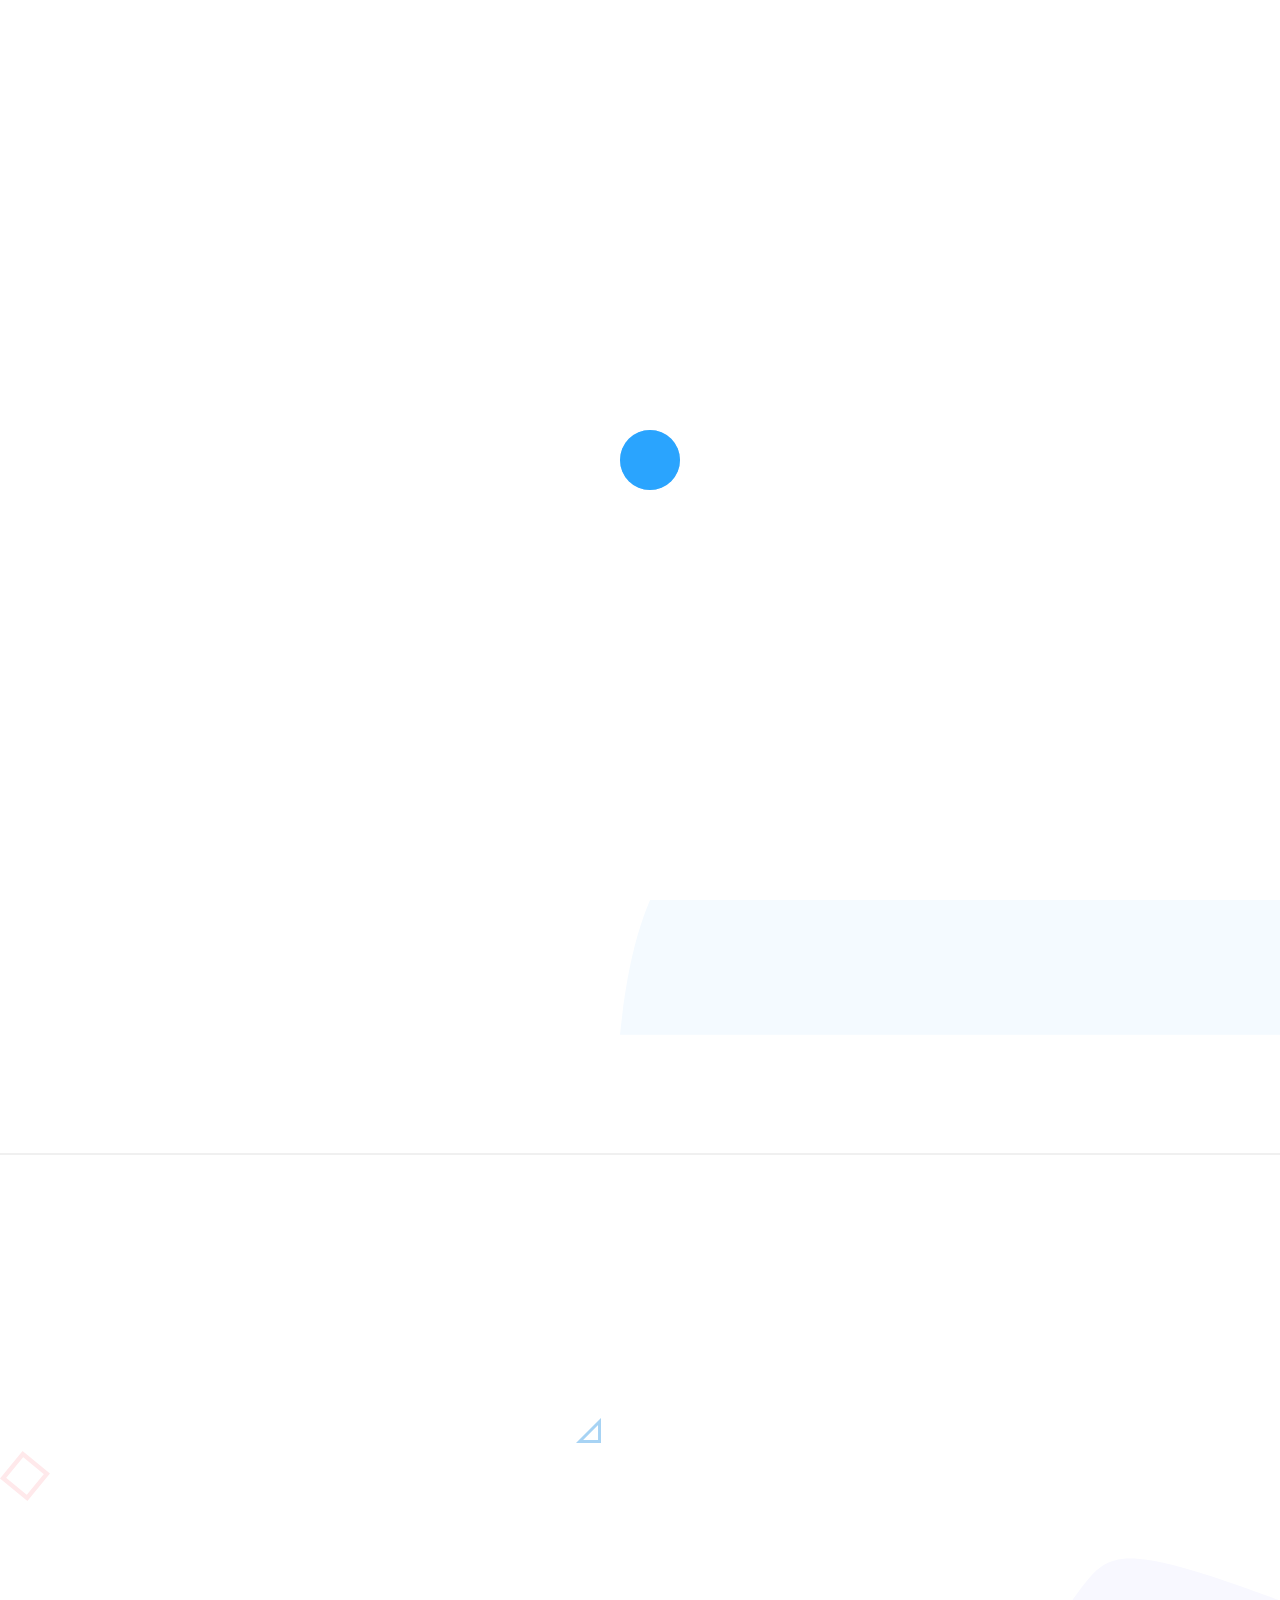
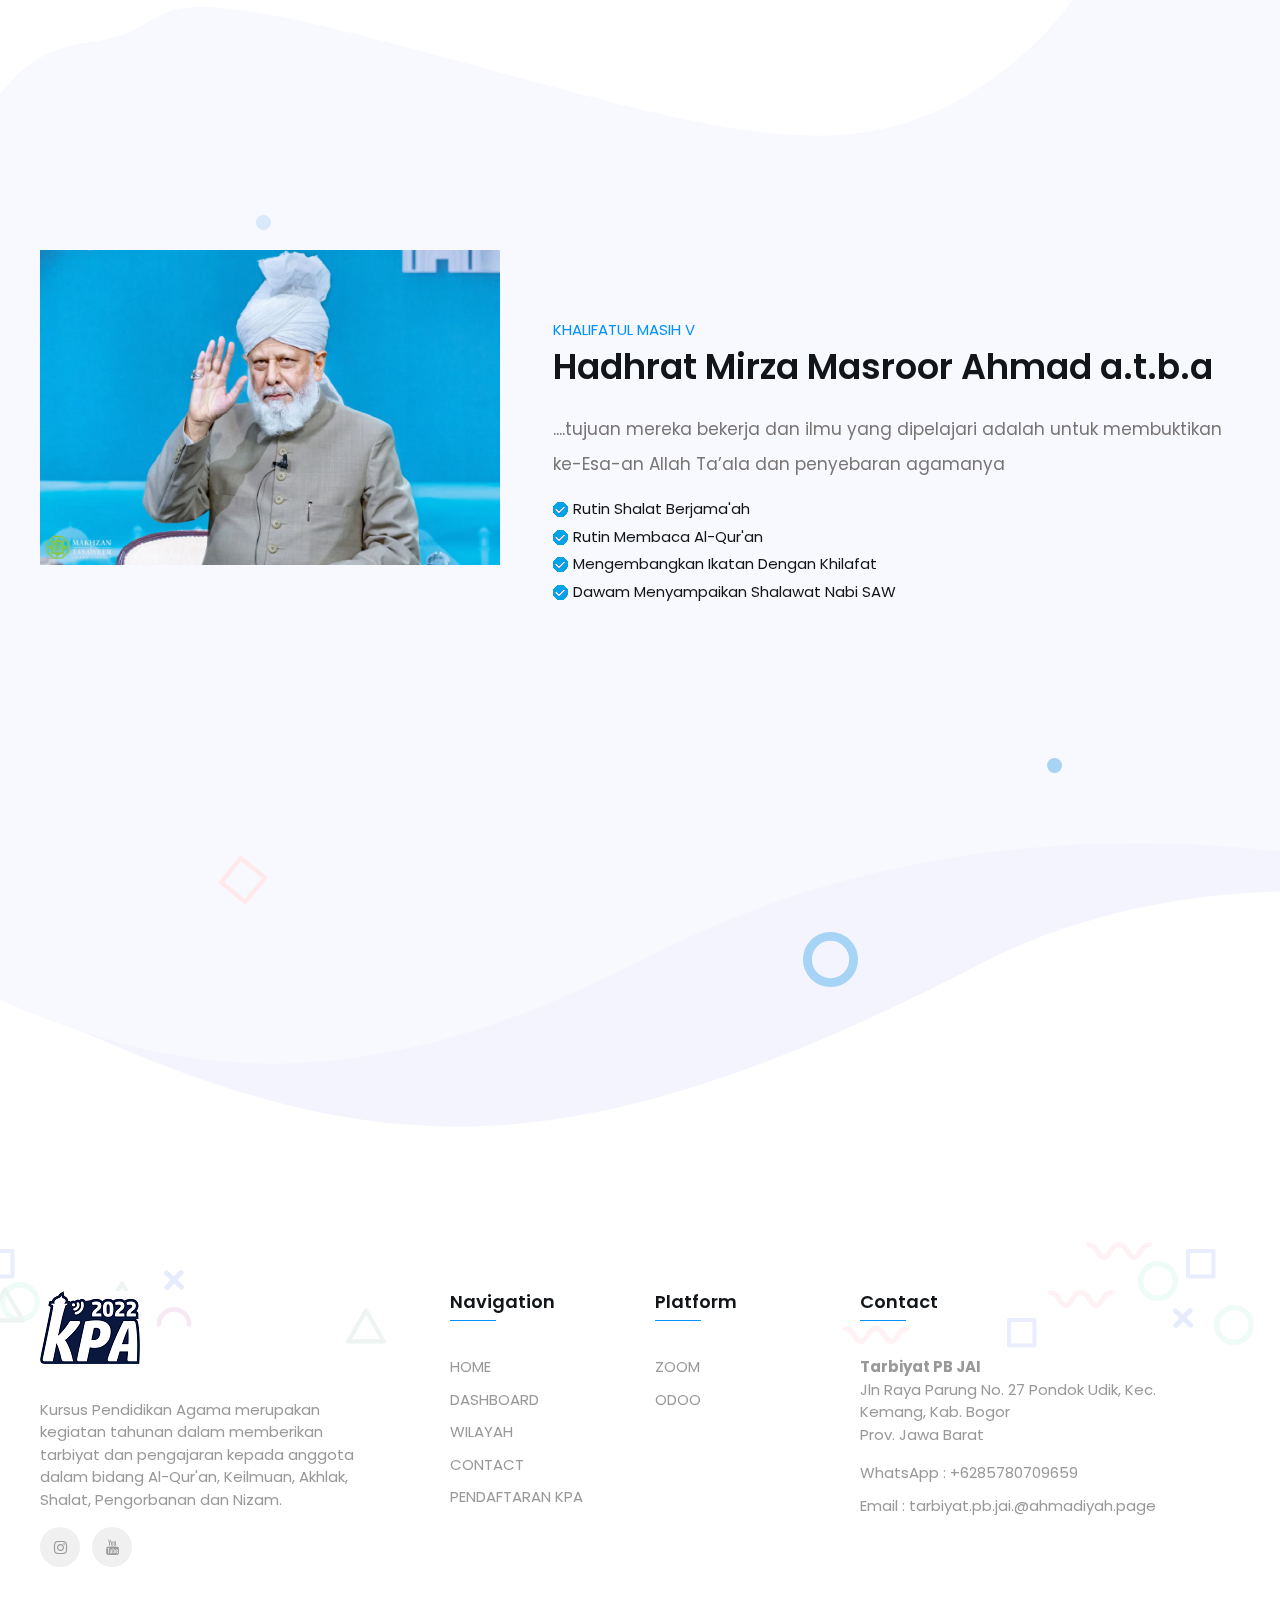
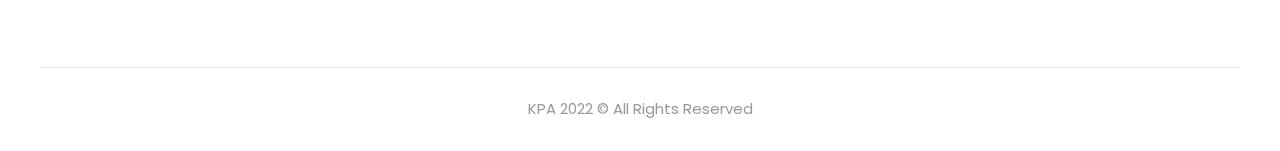
==== commit 1e974898: "fix content" ====
--- a/index.html
+++ b/index.html
@@ -389,9 +389,9 @@
           <div class="row">
             <div class="w-100">
               <div class="brand-slider fadeInDown hidden" id="brand-slider">
-                <div class="item">
+                <!-- <div class="item">
                   <img src="/images/Icon_Badan/_sitara_2.png" alt="brand-img" />
-                </div>
+                </div> -->
                 <div class="item">
                   <img src="images/Icon_Badan/anshar_2.png" alt="brand-img" />
                 </div>
@@ -700,7 +700,7 @@
 
           <div class="container">
             <div class="section-title fadeIn hidden" style="margin-top: 5rem">
-              <span class="section-span info-span">KURIKULUM</span>
+              <span class="section-span info-span">PUSAT INFORMASI</span>
               <h2 class="head-two">KPA 2022</h2>
             </div>
             <div class="service-detail-grp">
@@ -1428,8 +1428,9 @@
                 ><img src="images/logo kpa/Logo-bg-putih.png" alt="logo"
               /></a>
               <p class="footer-p">
-                KPA sebagai sarana silatuhrahmi, menambah wawasan kejemaatan dan
-                meningkatkan kecintaan terhadap Masjid
+                Kursus Pendidikan Agama merupakan kegiatan tahunan dalam
+                memberikan tarbiyat dan pengajaran kepada anggota dalam bidang
+                Al-Qur'an, Keilmuan, Akhlak, Shalat, Pengorbanan dan Nizam.
               </p>
               <div class="social-media">
                 <!-- <a href="#"><i class="fa fa-facebook"></i></a>
@@ -1485,8 +1486,8 @@
               <h3 class="head-three">Contact</h3>
               <div class="head-line"></div>
               <p class="footer-p">
-                <b>Tarbiyat PB JAI</b><br />Jln Raya Parung, Bogor No. 27 Pondok
-                Udik, Kec. Kemang, Kab. Bogor<br />
+                <b>Tarbiyat PB JAI</b><br />Jln Raya Parung No. 27 Pondok Udik,
+                Kec. Kemang, Kab. Bogor<br />
                 Prov. Jawa Barat
               </p>
               <ul class="footer-menu">
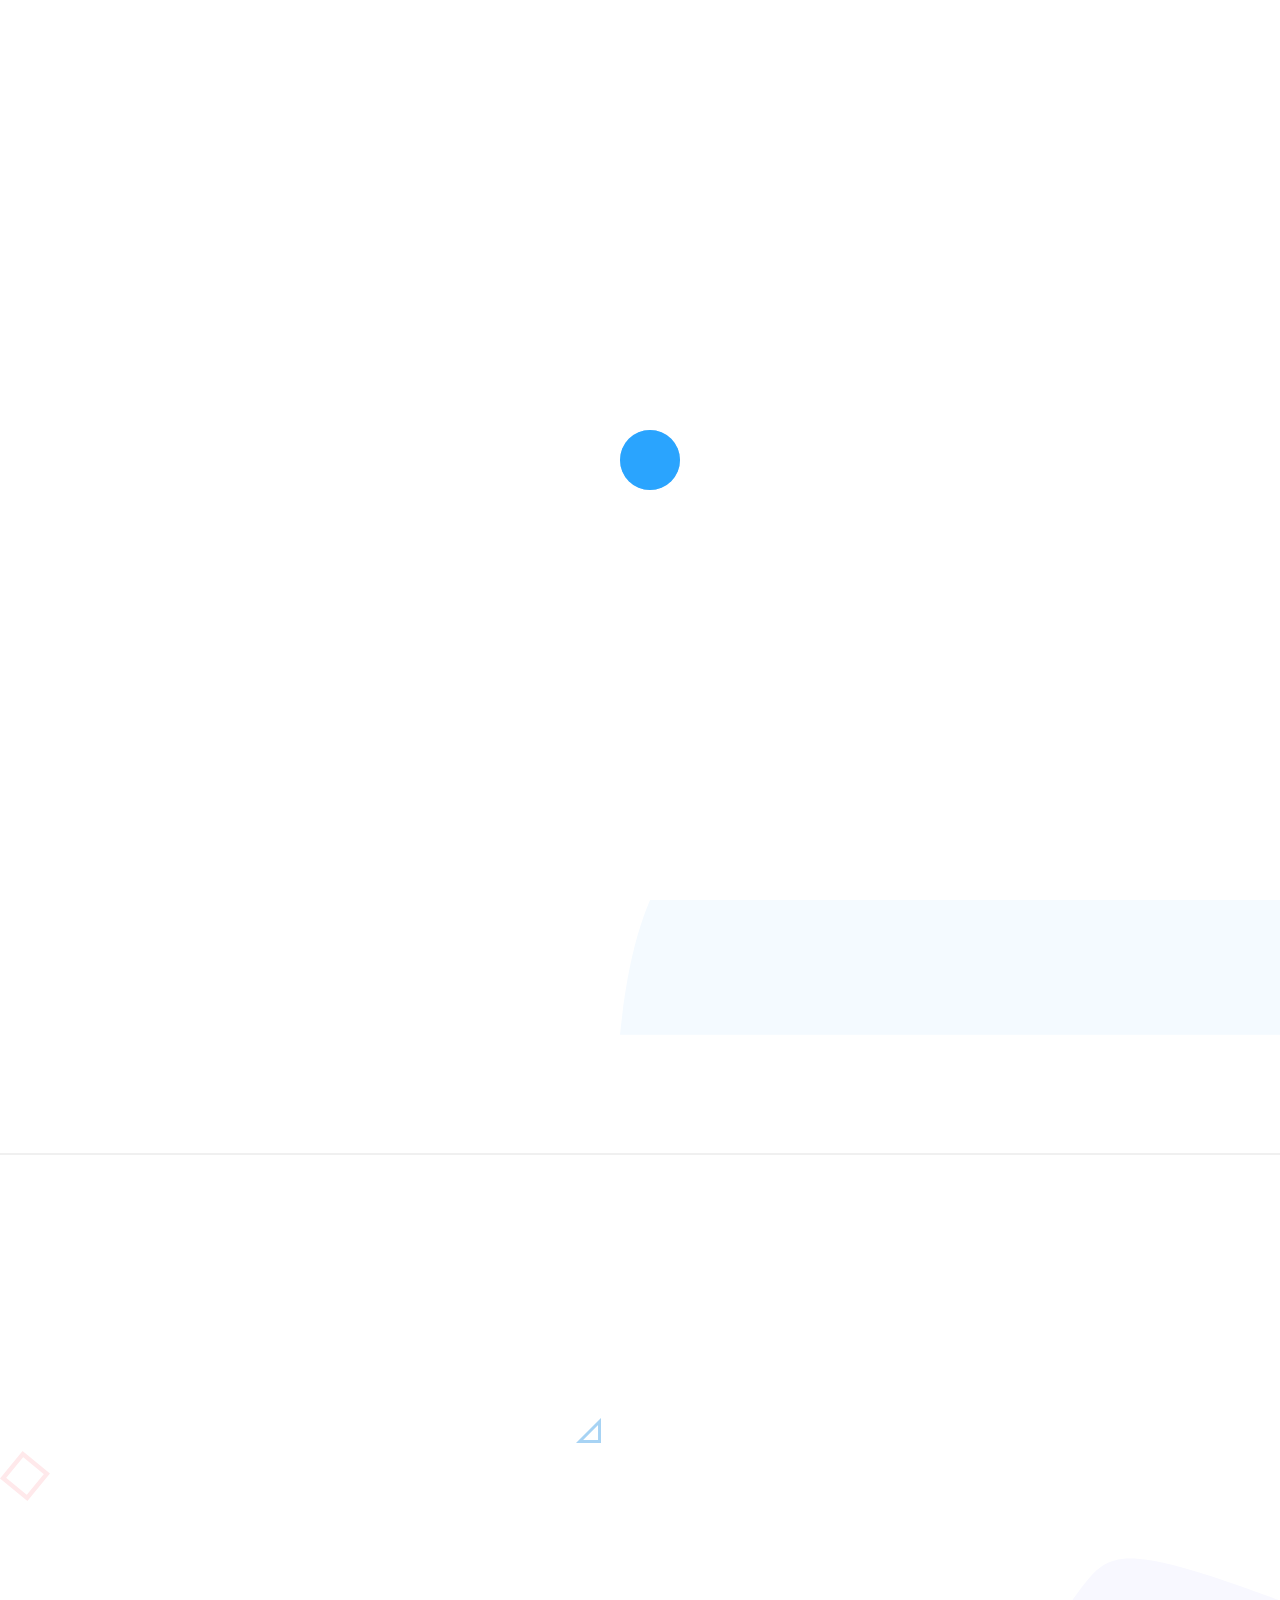
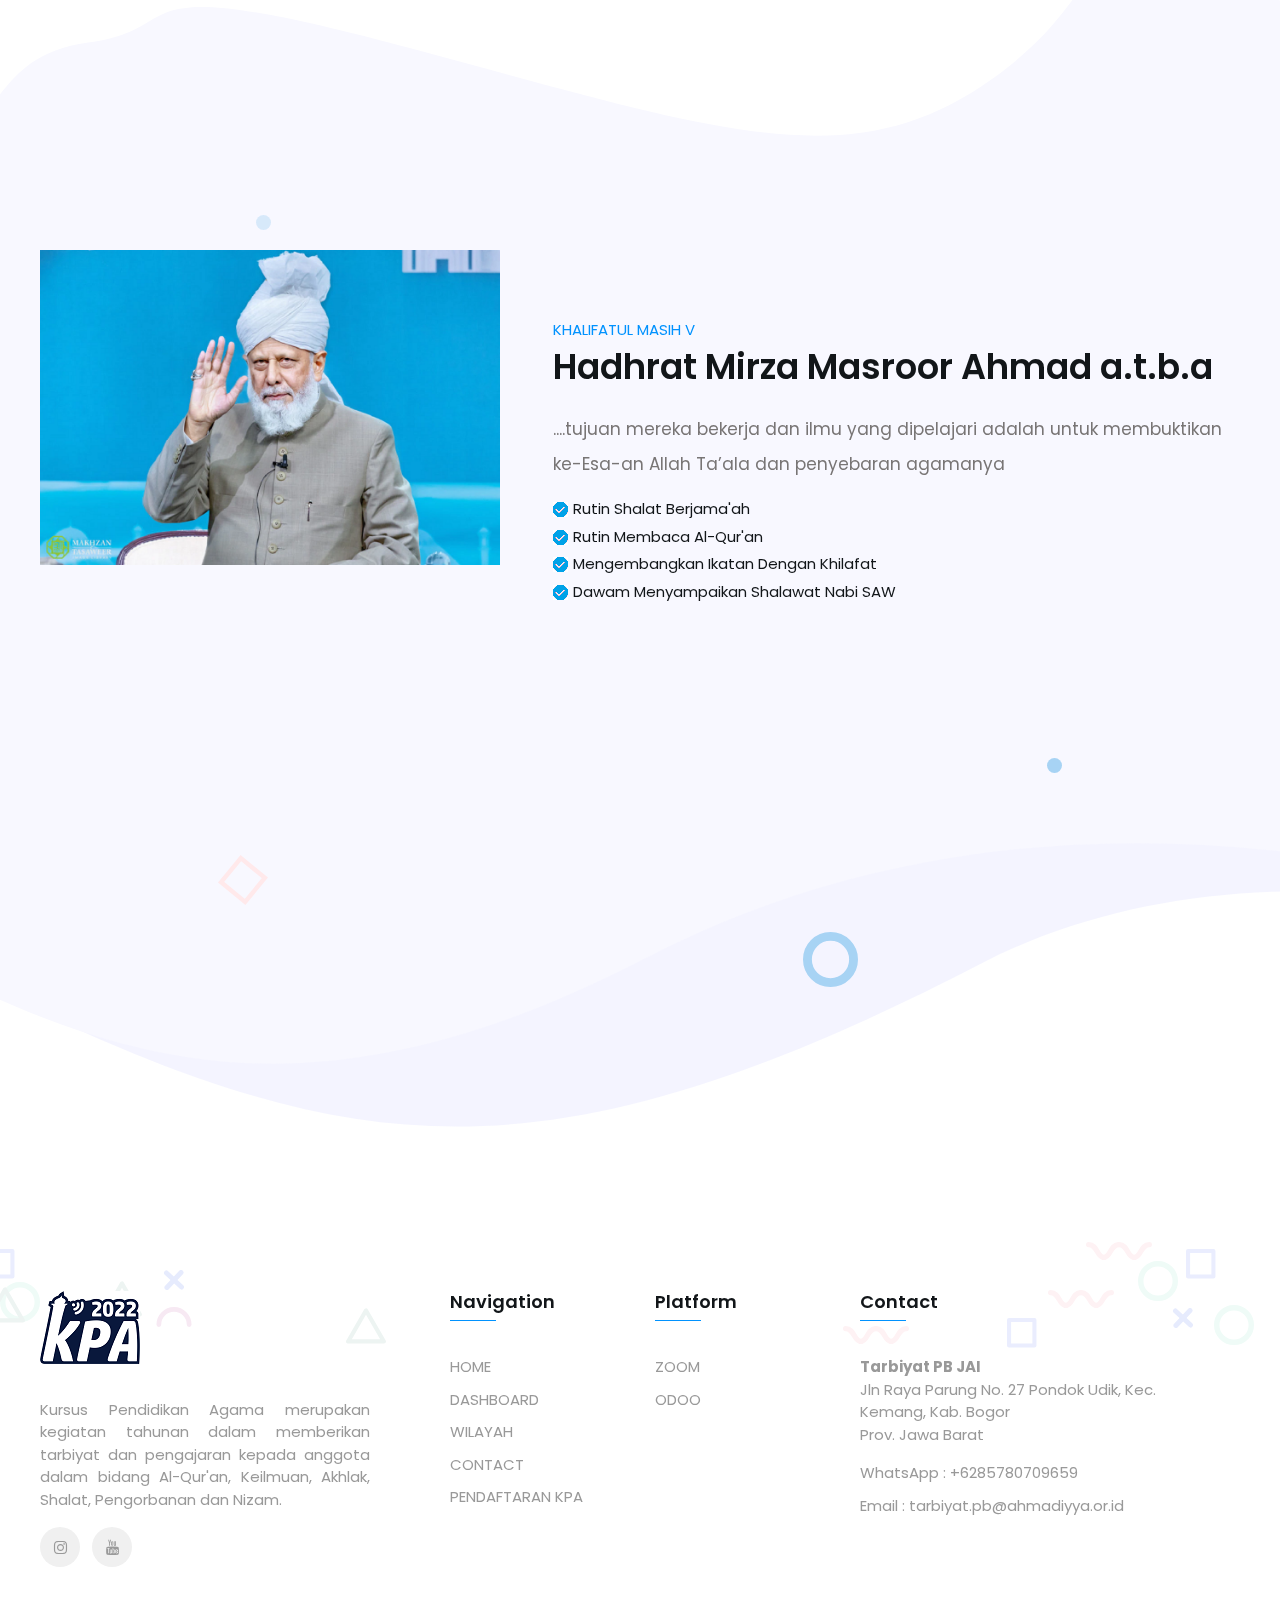
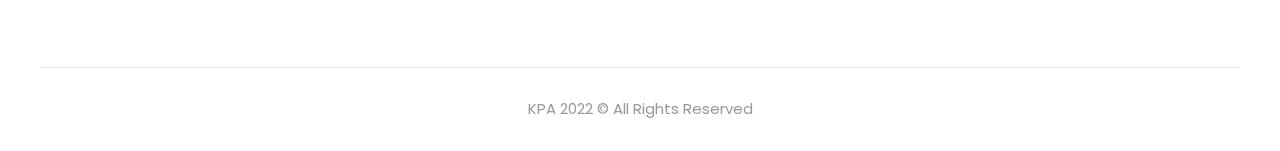
==== commit f89b77ac: "add new contact & fix fail data" ====
--- a/index.html
+++ b/index.html
@@ -7,10 +7,13 @@
       name="viewport"
       content="width=device-width, initial-scale=1, shrink-to-fit=no"
     />
-    <meta name="description" content="" />
+    <meta
+      name="description"
+      content="PORTAL RESMI KURSUS PENDIDIKAN AGAMA 2022"
+    />
     <meta name="keywords" content="" />
     <meta name="author" content="" />
-    <meta name="title" content="" />
+    <meta name="title" content="PORTAL RESMI KURSUS PENDIDIKAN AGAMA 2022" />
     <link
       type="image/x-icon"
       href="images/logo kpa/Logo-bg-gelap.png"
@@ -103,7 +106,7 @@
                   rel="noopener noreferrer"
                   class="quote-btn animall fadeinleftbig"
                   data-effect="mfp-move-horizontal"
-                  >DAFTAR KPA</a
+                  >PENDAFTARAN KPA</a
                 >
               </li>
             </ul>
@@ -355,11 +358,11 @@
                   dan meningkatkan kecintaan terhadap Masjid
                 </p>
                 <a
-                  href="https://learn.kpaonline.id/"
+                  href="https://drive.google.com/file/d/115G-PzEJoh0ZCn85GvBiIH4mnXyOd2Kn/view?usp=share_link"
                   target="_blank"
                   rel="noopener noreferrer"
                   class="started-btn animall"
-                  >MULAI BELAJAR</a
+                  >MODUL KPA</a
                 >
                 <a
                   href="https://docs.google.com/uc?export=download&id=1uJGhJQrY--lljL-UCRKB7dRN2s6oV6HZ"
@@ -739,8 +742,11 @@
                       class="btn btn-primary"
                       style="border: none; margin-top: 1rem; width: 100%"
                     >
-                      <a target="_blank" href="#" style="color: #fff !important"
-                        >Petunjuk Umum</a
+                      <a
+                        target="_blank"
+                        href="https://drive.google.com/file/d/115G-PzEJoh0ZCn85GvBiIH4mnXyOd2Kn/view?usp=share_link"
+                        style="color: #fff !important"
+                        >Modul KPA</a
                       >
                     </button>
                     <button
@@ -748,7 +754,7 @@
                       style="border: none; margin-top: 1rem; width: 100%"
                     >
                       <a target="_blank" href="#" style="color: #fff !important"
-                        >Rundown Acara</a
+                        >Buku Mentor</a
                       >
                     </button>
                   </div>
@@ -770,7 +776,10 @@
                       class="btn btn-primary"
                       style="border: none; margin-top: 1rem; width: 100%"
                     >
-                      <a target="_blank" href="#" style="color: #fff !important"
+                      <a
+                        target="_blank"
+                        href="https://www.youtube.com/channel/UC2GbYnwF-g5nO6mSSais_Ig"
+                        style="color: #fff !important"
                         >YouTube</a
                       >
                     </button>
@@ -779,7 +788,10 @@
                       class="btn btn-primary"
                       style="border: none; margin-top: 1rem; width: 100%"
                     >
-                      <a target="_blank" href="#" style="color: #fff !important"
+                      <a
+                        target="_blank"
+                        href="https://www.instagram.com/kpa.jai/"
+                        style="color: #fff !important"
                         >Instagram</a
                       >
                     </button>
@@ -1427,7 +1439,7 @@
               <a href="index.html"
                 ><img src="images/logo kpa/Logo-bg-putih.png" alt="logo"
               /></a>
-              <p class="footer-p">
+              <p class="footer-p text-justify">
                 Kursus Pendidikan Agama merupakan kegiatan tahunan dalam
                 memberikan tarbiyat dan pengajaran kepada anggota dalam bidang
                 Al-Qur'an, Keilmuan, Akhlak, Shalat, Pengorbanan dan Nizam.
@@ -1492,11 +1504,19 @@
               </p>
               <ul class="footer-menu">
                 <li>
-                  WhatsApp :<a href="wa.me/6285780709659"> +6285780709659</a>
+                  WhatsApp :<a
+                    href="https://wa.me/6285780709659"
+                    target="_blank"
+                  >
+                    +6285780709659</a
+                  >
                 </li>
                 <li>
-                  Email :<a href="mail.to/tarbiyat.pb.jai.@ahmadiyah.page">
-                    tarbiyat.pb.jai.@ahmadiyah.page</a
+                  Email :<a
+                    href="mailto:tarbiyat.pb@ahmadiyya.or.id"
+                    target="_blank"
+                  >
+                    tarbiyat.pb@ahmadiyya.or.id</a
                   >
                 </li>
               </ul>
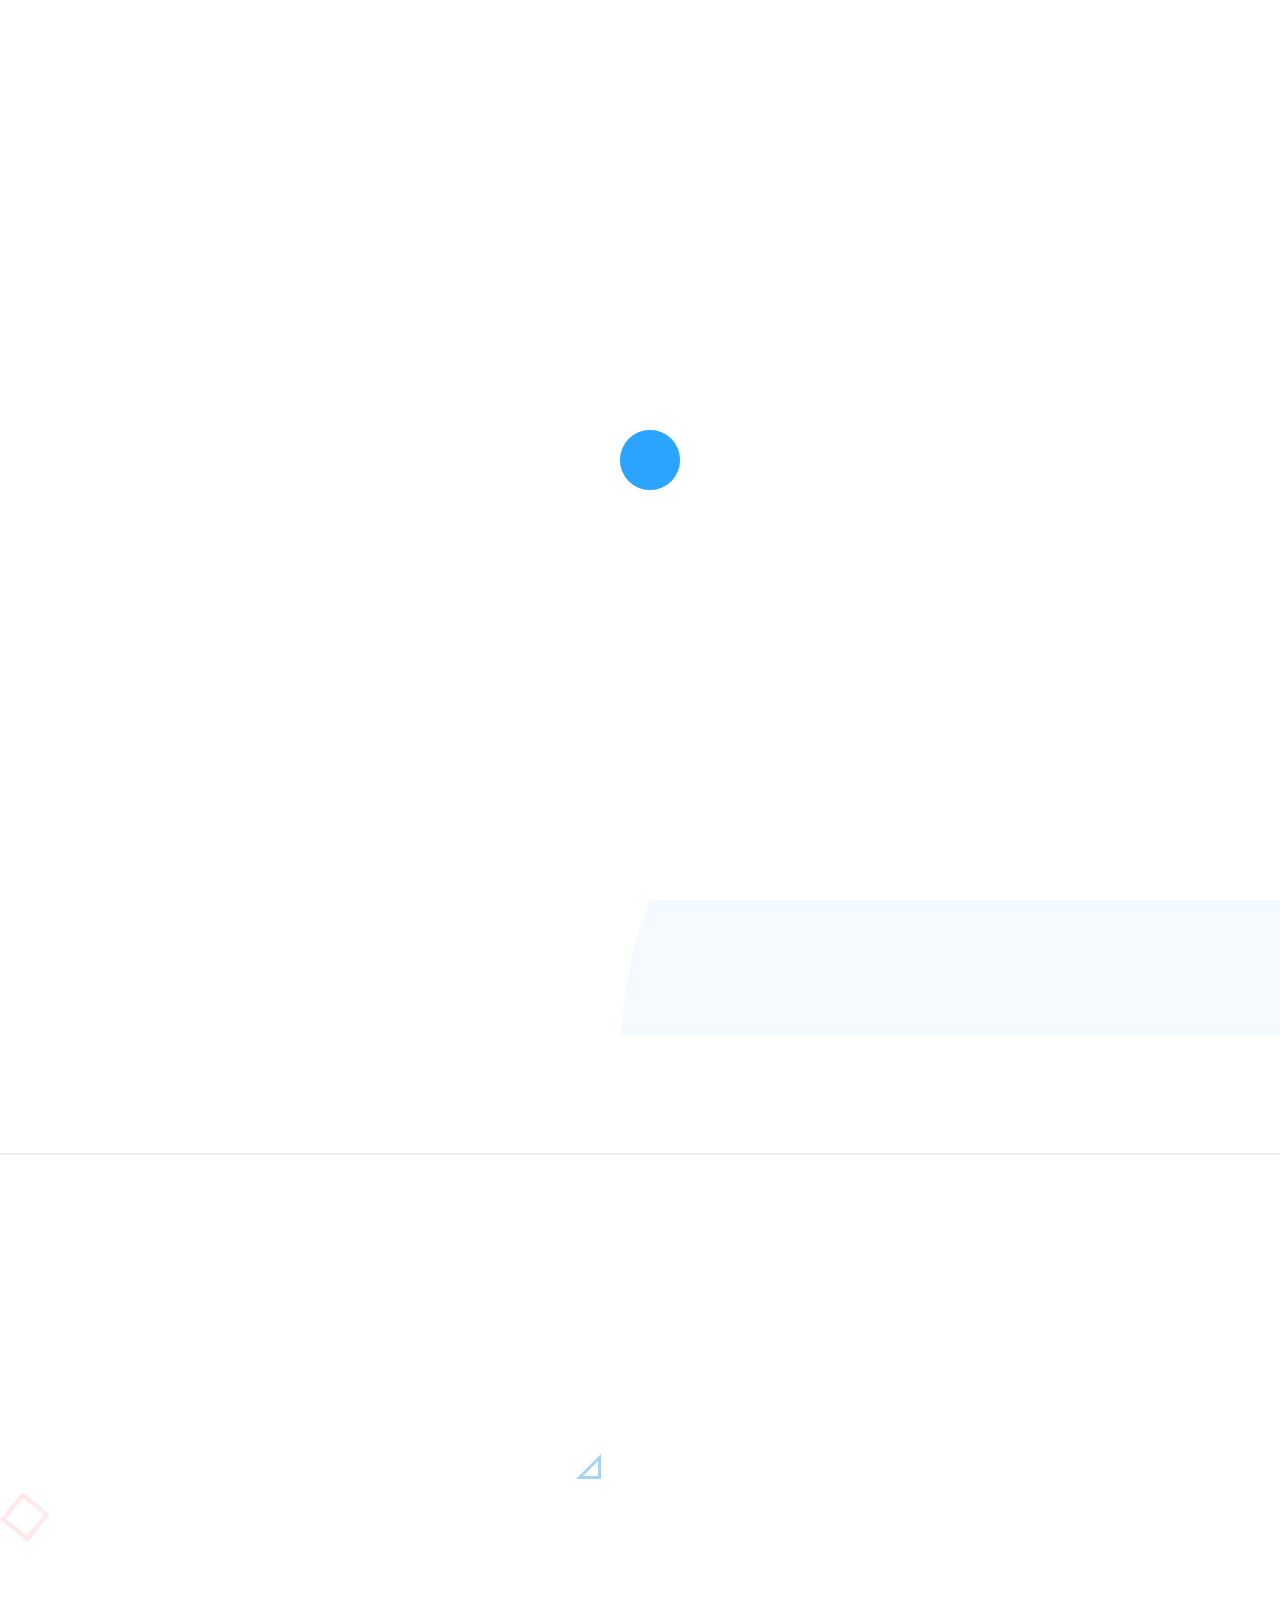
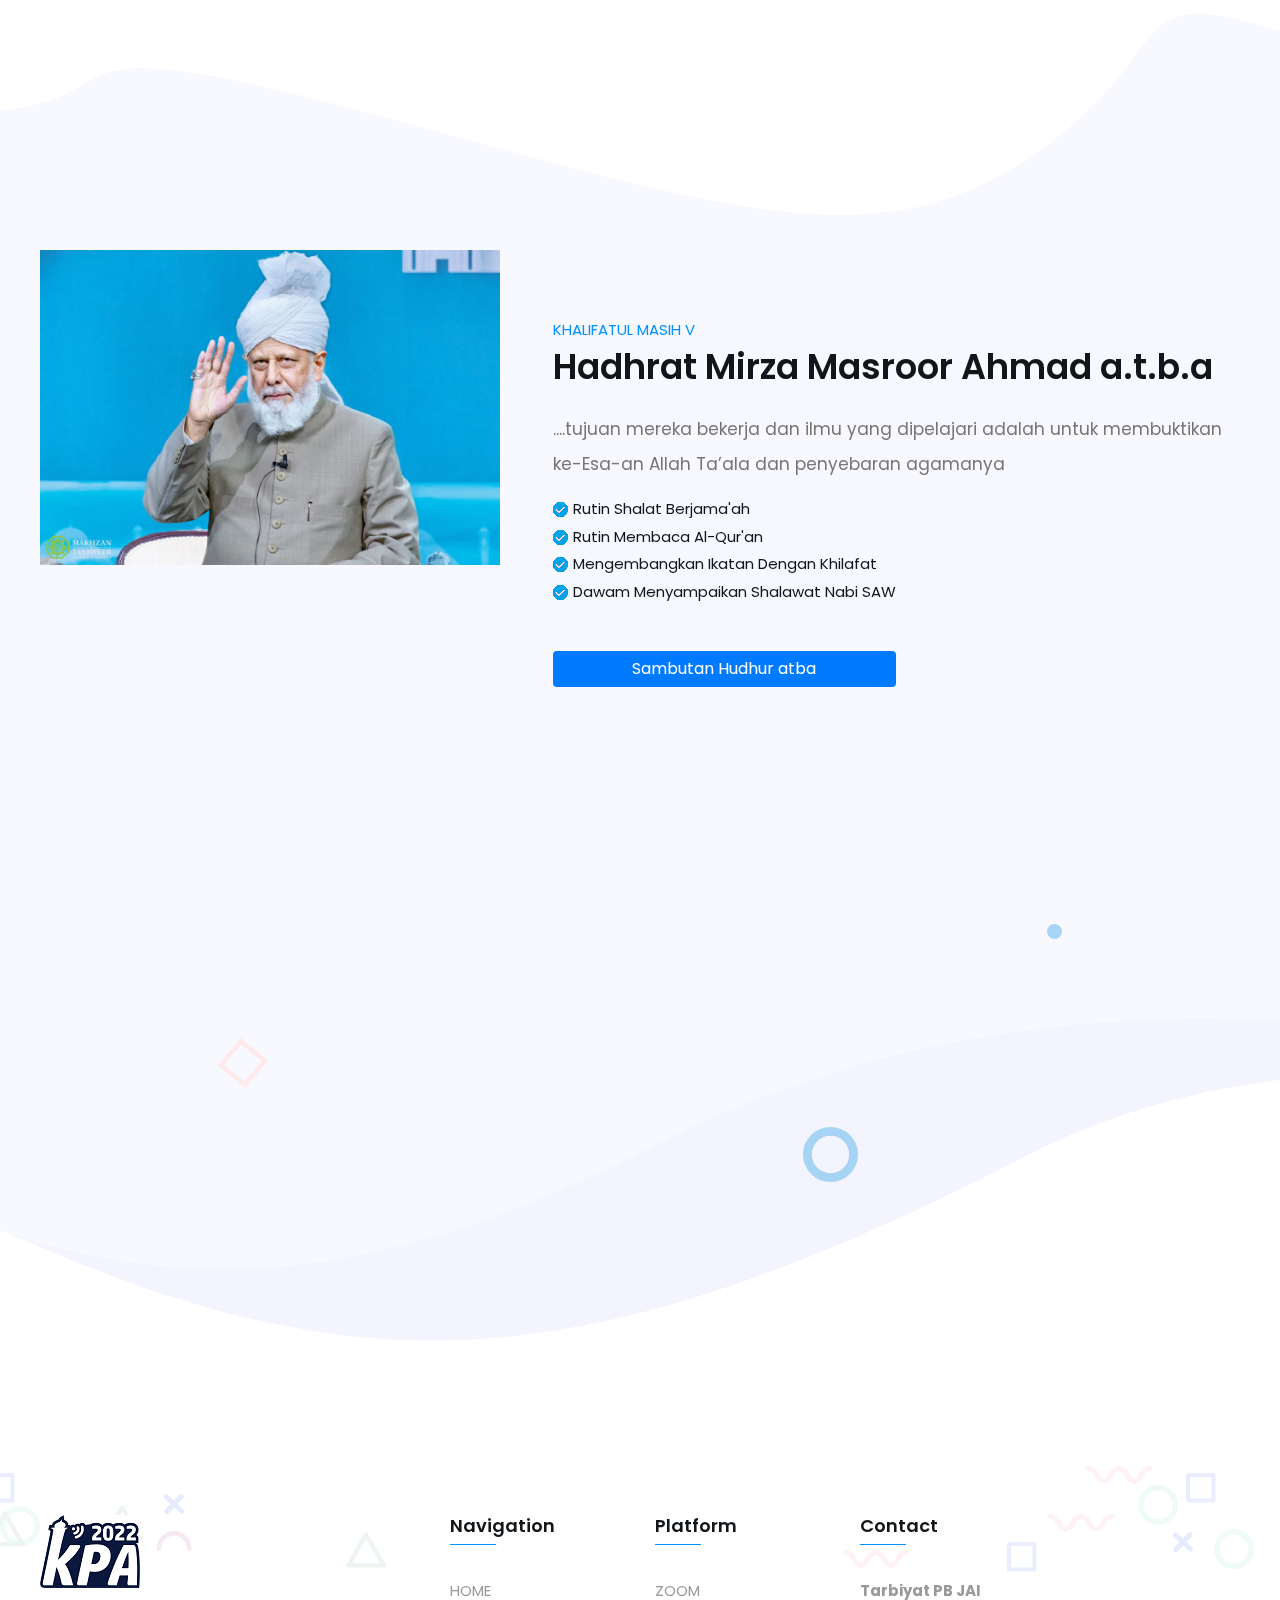
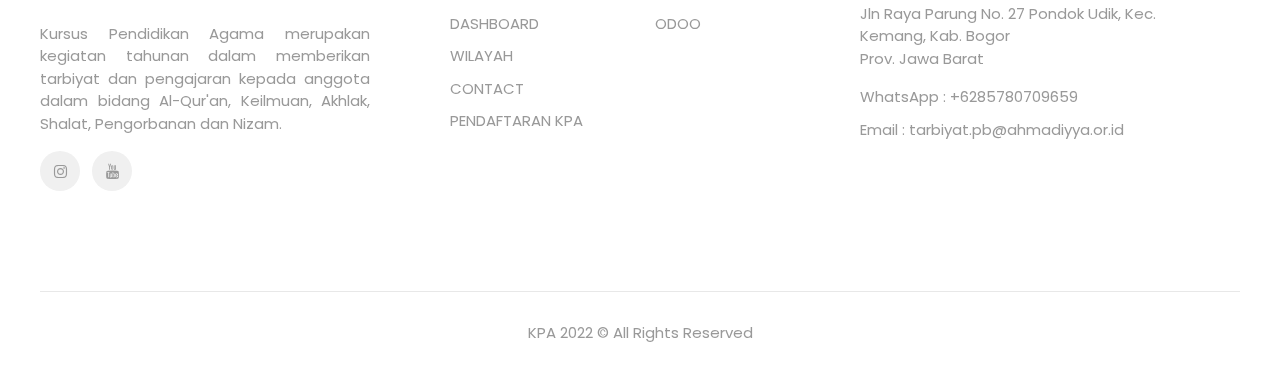
==== commit 6a953f2e: "add page nambah sambutan hudhur" ====
--- a/index.html
+++ b/index.html
@@ -7,13 +7,10 @@
       name="viewport"
       content="width=device-width, initial-scale=1, shrink-to-fit=no"
     />
-    <meta
-      name="description"
-      content="PORTAL RESMI KURSUS PENDIDIKAN AGAMA 2022"
-    />
+    <meta name="description" content="PORTAL RESMI KURSUS PENDIDIKAN AGAMA" />
     <meta name="keywords" content="" />
     <meta name="author" content="" />
-    <meta name="title" content="PORTAL RESMI KURSUS PENDIDIKAN AGAMA 2022" />
+    <meta name="title" content="KPA 2022" />
     <link
       type="image/x-icon"
       href="images/logo kpa/Logo-bg-gelap.png"
@@ -76,7 +73,7 @@
               <li class="nav-item">
                 <a
                   class="nav-link fadeinleftbig hidden delay4"
-                  href="lomba.html"
+                  href="empty_page.html"
                   >DASHBOARD</a
                 >
               </li>
@@ -93,13 +90,30 @@
               <li class="nav-item">
                 <a
                   class="nav-link fadeinleftbig hidden delay4"
-                  data-scroll
-                  href="#footer"
-                  >CONTACT</a
+                  href="https://laporan.kpajai.id"
+                  >LAPORAN</a
                 >
               </li>
 
               <li class="nav-item">
+                <a
+                  class="nav-link fadeinleftbig hidden delay4"
+                  href="https://forms.gle/EJRKLbo9tUobyecE9"
+                  >DOKUMENTASI</a
+                >
+              </li>
+
+              <li class="nav-item">
+                <a
+                  href="https://youtu.be/S0cPEacWJz4"
+                  target="_blank"
+                  rel="noopener noreferrer"
+                  class="quote-btn animall fadeinleftbig"
+                  data-effect="mfp-move-horizontal"
+                  >PEMBUKAAN KPA 2022</a
+                >
+              </li>
+              <!-- <li class="nav-item">
                 <a
                   href="https://lp.dcidn.com/kpa"
                   target="_blank"
@@ -108,7 +122,7 @@
                   data-effect="mfp-move-horizontal"
                   >PENDAFTARAN KPA</a
                 >
-              </li>
+              </li> -->
             </ul>
           </div>
         </div>
@@ -365,11 +379,18 @@
                   >MODUL KPA</a
                 >
                 <a
-                  href="https://docs.google.com/uc?export=download&id=1uJGhJQrY--lljL-UCRKB7dRN2s6oV6HZ"
+                  href="https://lp.dcidn.com/kpa"
                   target="_blank"
                   rel="noopener noreferrer"
                   class="started-btn animall"
-                  >UNDUH GUIDE BOOK</a
+                  >PENDAFTARAN KPA</a
+                >
+                <a
+                  href="https://drive.google.com/file/d/1L45qSYw87ElF3syKYK8cbvMM8LVyQIt6/view?usp=share_link"
+                  target="_blank"
+                  rel="noopener noreferrer"
+                  class="started-btn animall"
+                  >NIZAM JEMAAT</a
                 >
               </div>
             </div>
@@ -698,6 +719,17 @@
                   <li>Dawam Menyampaikan Shalawat Nabi SAW</li>
                 </ul>
               </div>
+              <button
+                class="btn btn-primary"
+                style="border: none; margin-top: 2rem; width: 50%"
+              >
+                <a
+                  target="_blank"
+                  href="https://drive.google.com/file/d/1yso6w5d078KdG4Aj_hlf2xwFcndKZJot/view?usp=share_link"
+                  style="color: #fff !important"
+                  >Sambutan Hudhur atba</a
+                >
+              </button>
             </div>
           </div>
 
@@ -714,13 +746,40 @@
                   >
                     <!-- <img src="images/Icon Materi/Akhlak.png" alt="sevice-img" />
                     <h3 class="head-three">Akhlak</h3> -->
-                    <h5>Pendaftaran</h5>
+                    <h5>Administrasi</h5>
                     <button
                       class="btn btn-primary"
                       style="border: none; margin-top: 2rem; width: 100%"
                     >
-                      <a target="_blank" href="#" style="color: #fff !important"
-                        >Peserta</a
+                      <a
+                        target="_blank"
+                        href="https://drive.google.com/file/d/1SbjVoWMS_AHI200OUhlrcK99-npUCd-8/view?usp=share_link"
+                        style="color: #fff !important"
+                        >Tata Tertib</a
+                      >
+                    </button>
+
+                    <button
+                      class="btn btn-primary"
+                      style="border: none; margin-top: 1rem; width: 100%"
+                    >
+                      <a
+                        target="_blank"
+                        href="https://drive.google.com/file/d/1k775cLe7MI8nTC0mLt7_UBEQGQ8Ax7Tq/view?usp=share_link"
+                        style="color: #fff !important"
+                        >Jadwal Pelajaran</a
+                      >
+                    </button>
+
+                    <button
+                      class="btn btn-primary"
+                      style="border: none; margin-top: 1rem; width: 100%"
+                    >
+                      <a
+                        target="_blank"
+                        href="https://docs.google.com/forms/d/e/1FAIpQLSdPAL43moc0uZ2qn7ZUni60bDG2mDK7GTzhpmRxsW9pJW3lTA/viewform"
+                        style="color: #fff !important"
+                        >Upload Dokumentasi</a
                       >
                     </button>
                   </div>
@@ -734,8 +793,11 @@
                       class="btn btn-primary"
                       style="border: none; margin-top: 2rem; width: 100%"
                     >
-                      <a target="_blank" href="#" style="color: #fff !important"
-                        >Resources</a
+                      <a
+                        target="_blank"
+                        href="https://drive.google.com/file/d/11v0bBeePDKksgS6EWi6NEDCTOBcmqUWd/view?usp=share_link"
+                        style="color: #fff !important"
+                        >Susunan Acara</a
                       >
                     </button>
                     <button
@@ -753,8 +815,46 @@
                       class="btn btn-primary"
                       style="border: none; margin-top: 1rem; width: 100%"
                     >
-                      <a target="_blank" href="#" style="color: #fff !important"
+                      <a
+                        target="_blank"
+                        href="https://drive.google.com/file/d/1iuCqXcfAyIanjWVperrswaFvKD4eW99w/view?usp=drivesdk"
+                        style="color: #fff !important"
                         >Buku Mentor</a
+                      >
+                    </button>
+
+                    <button
+                      class="btn btn-primary"
+                      style="border: none; margin-top: 1rem; width: 100%"
+                    >
+                      <a
+                        target="_blank"
+                        href="https://drive.google.com/file/d/1VgM935tYGxUavam6-cQzwib1H2rf9tz9/view?usp=share_link"
+                        style="color: #fff !important"
+                        >Perlombaan Rohani</a
+                      >
+                    </button>
+
+                    <button
+                      class="btn btn-primary"
+                      style="border: none; margin-top: 1rem; width: 100%"
+                    >
+                      <a
+                        target="_blank"
+                        href="https://drive.google.com/drive/folders/1LgxZclKtsUQvUGLH2Et80wZ7WFuZuT24?usp=share_link"
+                        style="color: #fff !important"
+                        >Banner</a
+                      >
+                    </button>
+                    <button
+                      class="btn btn-primary"
+                      style="border: none; margin-top: 1rem; width: 100%"
+                    >
+                      <a
+                        target="_blank"
+                        href="https://drive.google.com/file/d/1X_8eyGXEhPMnUeAHwHPUqgBfujXN20gi/view?usp=share_link"
+                        style="color: #fff !important"
+                        >Tutorial Aplikasi KPA</a
                       >
                     </button>
                   </div>
@@ -1463,7 +1563,10 @@
                 <li><a href="#banner-part" data-scroll="">HOME</a></li>
 
                 <li>
-                  <a href="#" target="_blank" rel="noopener noreferrer"
+                  <a
+                    href="empty_page.html"
+                    target="_blank"
+                    rel="noopener noreferrer"
                     >DASHBOARD</a
                   >
                 </li>
